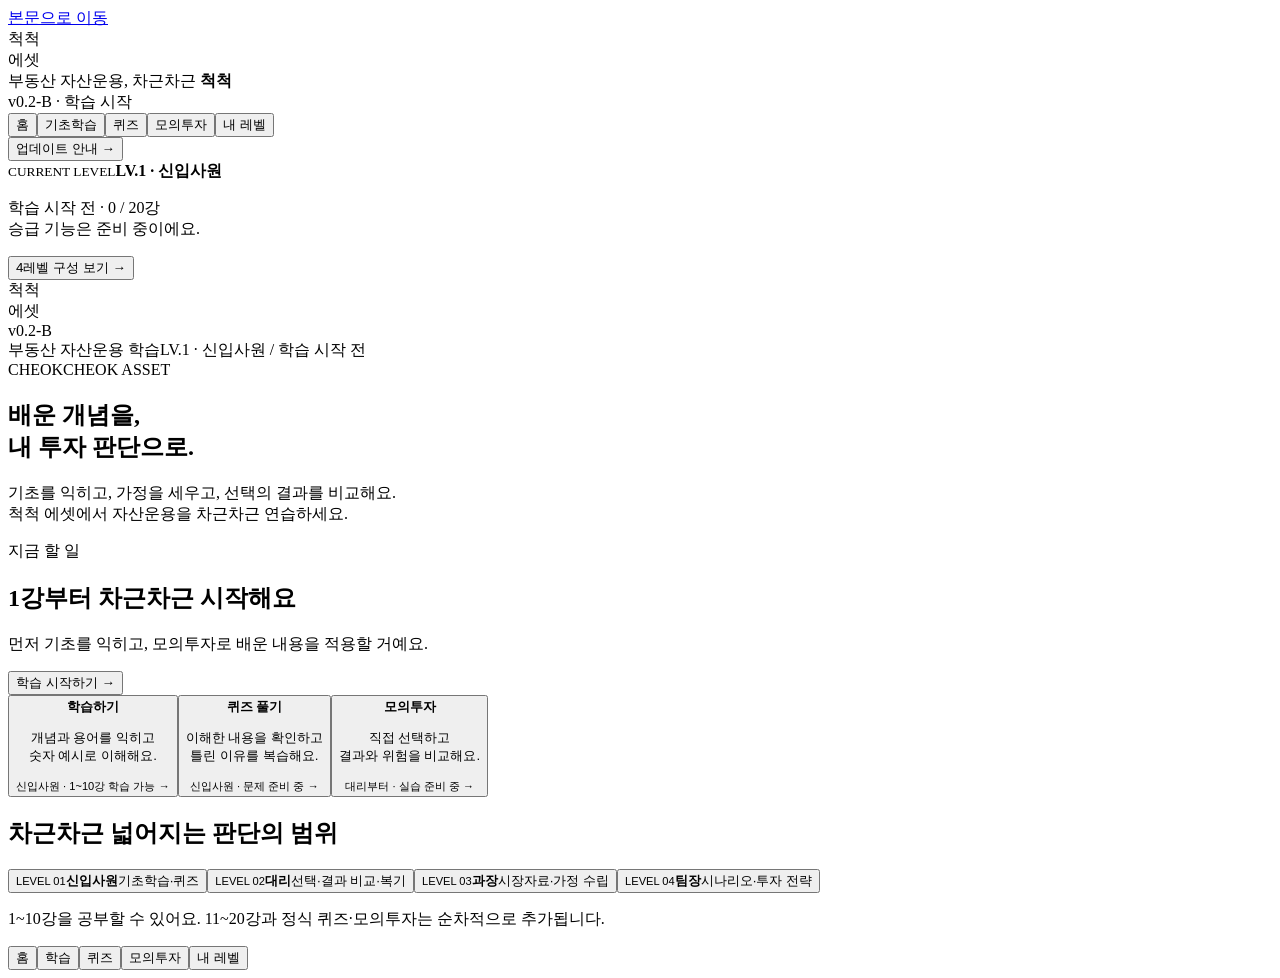
==== source/template.html @ e9338513 "Stage 2-B learning source: template.html" ====
<!doctype html>
<html lang="ko"><head><meta charset="utf-8"><meta name="viewport" content="width=device-width,initial-scale=1,viewport-fit=cover"><meta name="theme-color" content="#FBFCFE"><meta name="referrer" content="no-referrer"><meta http-equiv="Content-Security-Policy" content="__CSP__"><meta name="description" content="척척 에셋: 기초학습에서 모의투자와 투자 판단까지 이어지는 부동산 자산운용 교육 프로그램."><title>척척 에셋</title><style>__CSS__</style></head>
<body><a class="skip-link" href="#mainContent">본문으로 이동</a><div class="shell"><aside class="side"><div class="cc-side-brand"><div class="asset-brand"><div class="cc-logo" aria-label="척척"><div class="cc-wordmark">척척</div><span class="cc-smile"></span></div><span class="asset-tag">에셋</span></div><div class="cc-tagline">부동산 자산운용, 차근차근 <b>척척</b></div><span class="version">v0.2-B · 학습 시작</span></div>
<nav class="nav" aria-label="주 메뉴"><button type="button" data-nav="home" data-view="home"><span data-icon="home"></span>홈</button><button type="button" data-nav="learn" data-view="learn"><span data-icon="learn"></span>기초학습</button><button type="button" data-nav="quiz" data-view="quiz"><span data-icon="quiz"></span>퀴즈</button><button type="button" data-nav="invest" data-view="invest"><span data-icon="invest"></span>모의투자</button><button type="button" data-nav="level" data-view="level"><span data-icon="level"></span>내 레벨</button></nav><div class="cc-side-divider"></div><div class="cc-side-subnav"><button type="button" data-view="roadmap">업데이트 안내 →</button></div><div class="level-mini"><small>CURRENT LEVEL</small><b>LV.1 · 신입사원</b><p id="miniProgress">학습 시작 전 · 0 / 20강<br>승급 기능은 준비 중이에요.</p><button type="button" data-view="level">4레벨 구성 보기 →</button></div></aside>
<main class="main" id="mainContent"><div class="inner"><div class="mobile-head"><div class="mobile-brand"><div class="asset-brand"><div class="cc-logo" aria-label="척척"><div class="cc-wordmark">척척</div><span class="cc-smile"></span></div><span class="asset-tag">에셋</span></div></div><span class="version">v0.2-B</span></div><div class="asset-topline"><span>부동산 자산운용 학습</span><span class="stage-chip" id="stageProgress">LV.1 · 신입사원 / 학습 시작 전</span></div>
<section id="view-home" class="view active"><div class="hero"><span class="eyebrow">CHEOKCHEOK ASSET</span><h1 tabindex="-1">배운 개념을,<br>내 투자 판단으로.</h1><p class="lead">기초를 익히고, 가정을 세우고, 선택의 결과를 비교해요.<br>척척 에셋에서 자산운용을 차근차근 연습하세요.</p></div><div class="asset-next"><div><span class="eyebrow">지금 할 일</span><h2 id="homeNextTitle">1강부터 차근차근 시작해요</h2><p>먼저 기초를 익히고, 모의투자로 배운 내용을 적용할 거예요.</p></div><button type="button" class="primary" data-view="learn">학습 시작하기 →</button></div>
<div class="asset-grid"><button type="button" class="asset-card" data-view="learn"><span data-icon="learn"></span><b>학습하기</b><p>개념과 용어를 익히고<br>숫자 예시로 이해해요.</p><small>신입사원 · 1~10강 학습 가능 →</small></button><button type="button" class="asset-card" data-view="quiz"><span data-icon="quiz"></span><b>퀴즈 풀기</b><p>이해한 내용을 확인하고<br>틀린 이유를 복습해요.</p><small>신입사원 · 문제 준비 중 →</small></button><button type="button" class="asset-card" data-view="invest"><span data-icon="invest"></span><b>모의투자</b><p>직접 선택하고<br>결과와 위험을 비교해요.</p><small>대리부터 · 실습 준비 중 →</small></button></div>
<h2 class="section-caption">차근차근 넓어지는 판단의 범위</h2><div class="asset-journey"><button type="button" class="journey-btn" data-view="level" data-level="0"><small>LEVEL 01</small><b>신입사원</b><span>기초학습·퀴즈</span></button><button type="button" class="journey-btn" data-view="level" data-level="1"><small>LEVEL 02</small><b>대리</b><span>선택·결과 비교·복기</span></button><button type="button" class="journey-btn" data-view="level" data-level="2"><small>LEVEL 03</small><b>과장</b><span>시장자료·가정 수립</span></button><button type="button" class="journey-btn" data-view="level" data-level="3"><small>LEVEL 04</small><b>팀장</b><span>시나리오·투자 전략</span></button></div><p class="asset-footnote">1~10강을 공부할 수 있어요. 11~20강과 정식 퀴즈·모의투자는 순차적으로 추가됩니다.</p></section>
<section id="view-learn" class="view" hidden></section><section id="view-quiz" class="view" hidden></section>
<section id="view-invest" class="view" hidden><header class="page-head"><span class="eyebrow">INVESTMENT PRACTICE</span><h1 tabindex="-1">모의투자</h1><p>내 판단을 기록하고, 그 판단이 결과에 미친 영향을 확인해요.</p></header><div class="asset-panel"><span class="status-label">준비 중 · 대리부터 시작</span><h2>직접 판단하는 투자 연습</h2><p>가상 부동산의 조건을 읽고 투자 여부와 운영 전략을 정할 거예요.<br>선택에 따른 좋은 영향과 나쁜 영향을 함께 비교하고 복기합니다.</p><div class="flow-list"><div><small>01 · 판단</small><b>선택과 이유 남기기</b></div><div><small>02 · 결과</small><b>현금흐름·수익률·위험 비교</b></div><div><small>03 · 복기</small><b>놓친 위험과 다른 선택 검토</b></div></div><ul><li>대리: 주어진 조건으로 매입·대출·운영·매각 판단</li><li>과장: 비교 자료를 근거로 임대료·공실률·운영비 설정</li><li>팀장: 금리·공실·공사비·매각 조건 변화에 따른 전략 검토</li></ul><button type="button" class="secondary" data-view="level" data-level="1">레벨별 연습 구성 보기 →</button><p class="asset-footnote">4단계 업데이트부터 투자 계산과 실습이 추가됩니다. 초기 실습은 가상 사례를 사용합니다.</p></div></section>
<section id="view-level" class="view" hidden><header class="page-head"><span class="eyebrow">LEVEL PATH</span><h1 tabindex="-1">내 레벨</h1><p>현재는 LV.1 · 신입사원이에요. 학습 진도와 승급은 별개예요.</p></header><div class="level-note">아래 버튼은 레벨별 구성 미리보기예요. 상위 레벨을 살펴봐도 실제 레벨이나 진도는 바뀌지 않아요.</div><div class="asset-tabs" role="group" aria-label="레벨별 구성 미리보기"><button type="button" data-preview-level="0" aria-pressed="true">신입사원</button><button type="button" data-preview-level="1" aria-pressed="false">대리</button><button type="button" data-preview-level="2" aria-pressed="false">과장</button><button type="button" data-preview-level="3" aria-pressed="false">팀장</button></div><div class="asset-panel" aria-live="polite"><div class="level-heading"><span class="level-number" id="levelNumber">01</span><h2 id="levelName">LV.1 · 신입사원</h2></div><p id="levelMotto" class="level-motto"></p><p id="levelPurpose"></p><ul id="levelFeatures"></ul><span class="status-label">기능 준비 중</span><br><button type="button" class="secondary" id="levelCta">기초학습 구성 보기</button><p class="asset-footnote">승급 후에도 하위 레벨의 수업과 도구를 다시 이용할 수 있도록 구성합니다.</p></div></section>
<section id="view-roadmap" class="view" hidden><header class="page-head"><span class="eyebrow">UPDATES</span><h1 tabindex="-1">업데이트 안내</h1><p>작동하는 단위로 완성하고, 확인하면서 넓혀가요.</p></header><div class="asset-panel"><h2>첫 버전까지 7단계</h2><ol class="roadmap-list"><li><strong>1</strong><span>기본 화면·블루와 옐로우·4레벨 메뉴</span><em>완료</em></li><li><strong>2</strong><span>20강 학습·요약·저장·순차 해금·복습</span><em>2-B 완료</em></li><li><strong>3</strong><span>퀴즈·해설·승급·오답 복습</span><em>예정</em></li><li><strong>4</strong><span>대리: 모의투자·선택과 결과 비교·복기</span><em>예정</em></li><li><strong>5</strong><span>과장: 비교 사례·가정과 근거 수립</span><em>예정</em></li><li><strong>6</strong><span>팀장: 시나리오·민감도 분석·투자 판단</span><em>예정</em></li><li><strong>7</strong><span>계산·저장·승급·모바일 통합 검증</span><em>예정</em></li></ol><p class="asset-footnote">2-A: 학습 화면과 1~4강 완료 · 2-B: 1~10강과 쉬운 설명 완료 · 2-C: 11~20강 예정</p><p class="asset-footnote">모의투자 학습의 ‘가정 → 계산 → 민감도 분석·투자 판단’ 3단계와 개발 업데이트 번호는 별개입니다.</p></div></section>
</div></main></div><nav class="bottom-nav" aria-label="모바일 주 메뉴"><button type="button" data-nav="home" data-view="home"><span data-icon="home"></span>홈</button><button type="button" data-nav="learn" data-view="learn"><span data-icon="learn"></span>학습</button><button type="button" data-nav="quiz" data-view="quiz"><span data-icon="quiz"></span>퀴즈</button><button type="button" data-nav="invest" data-view="invest"><span data-icon="invest"></span>모의투자</button><button type="button" data-nav="level" data-view="level"><span data-icon="level"></span>내 레벨</button></nav><noscript>화면 이동을 이용하려면 JavaScript를 허용해 주세요.</noscript><script>__JS__</script></body></html>
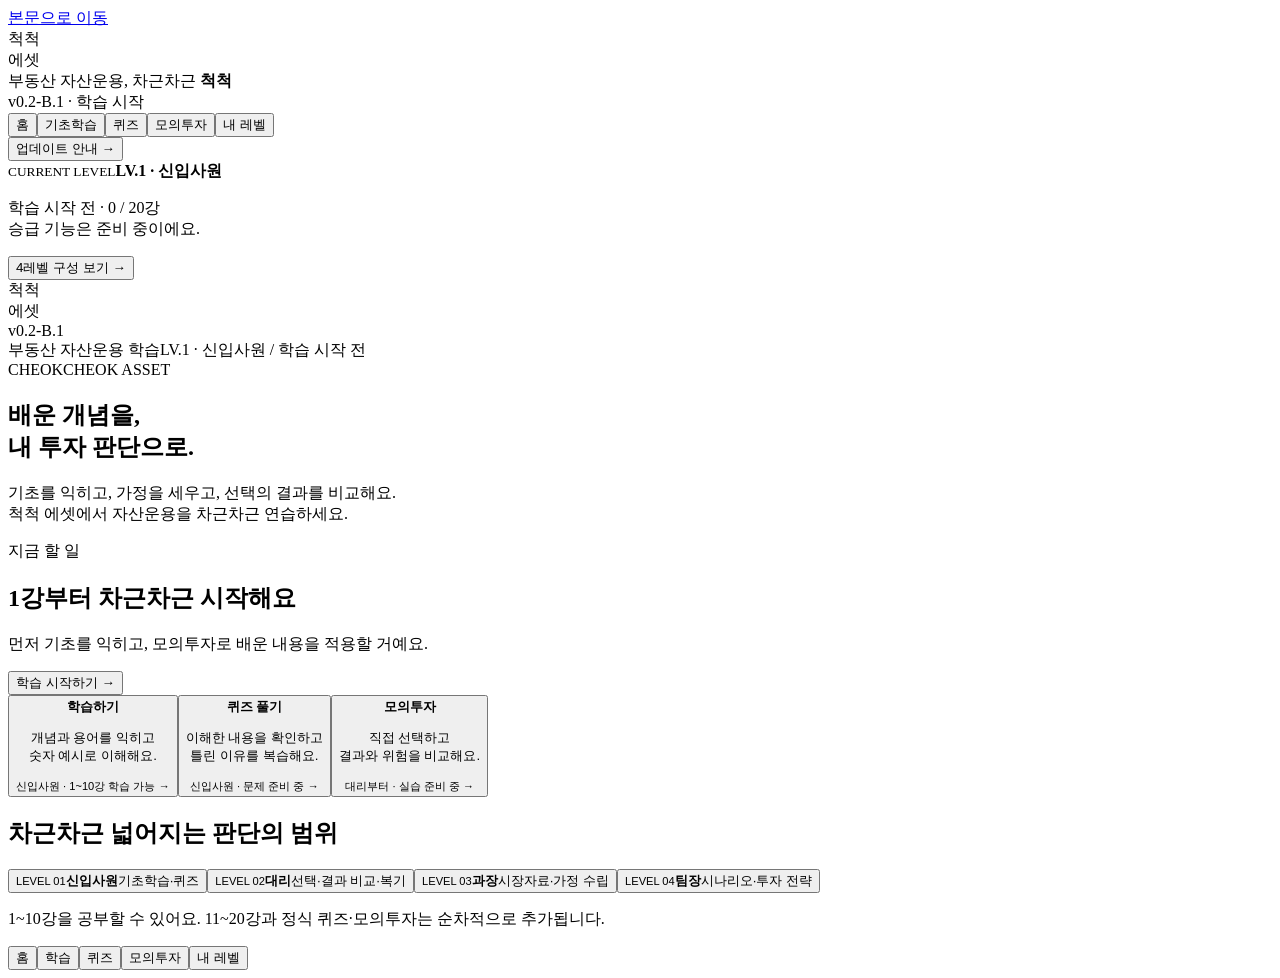
==== commit 35a48355: "Improve beginner lessons with connected examples and step-by-step explanations" ====
--- a/source/template.html
+++ b/source/template.html
@@ -1,13 +1,13 @@
 <!doctype html>
 <html lang="ko"><head><meta charset="utf-8"><meta name="viewport" content="width=device-width,initial-scale=1,viewport-fit=cover"><meta name="theme-color" content="#FBFCFE"><meta name="referrer" content="no-referrer"><meta http-equiv="Content-Security-Policy" content="__CSP__"><meta name="description" content="척척 에셋: 기초학습에서 모의투자와 투자 판단까지 이어지는 부동산 자산운용 교육 프로그램."><title>척척 에셋</title><style>__CSS__</style></head>
-<body><a class="skip-link" href="#mainContent">본문으로 이동</a><div class="shell"><aside class="side"><div class="cc-side-brand"><div class="asset-brand"><div class="cc-logo" aria-label="척척"><div class="cc-wordmark">척척</div><span class="cc-smile"></span></div><span class="asset-tag">에셋</span></div><div class="cc-tagline">부동산 자산운용, 차근차근 <b>척척</b></div><span class="version">v0.2-B · 학습 시작</span></div>
+<body><a class="skip-link" href="#mainContent">본문으로 이동</a><div class="shell"><aside class="side"><div class="cc-side-brand"><div class="asset-brand"><div class="cc-logo" aria-label="척척"><div class="cc-wordmark">척척</div><span class="cc-smile"></span></div><span class="asset-tag">에셋</span></div><div class="cc-tagline">부동산 자산운용, 차근차근 <b>척척</b></div><span class="version">v0.2-B.1 · 학습 시작</span></div>
 <nav class="nav" aria-label="주 메뉴"><button type="button" data-nav="home" data-view="home"><span data-icon="home"></span>홈</button><button type="button" data-nav="learn" data-view="learn"><span data-icon="learn"></span>기초학습</button><button type="button" data-nav="quiz" data-view="quiz"><span data-icon="quiz"></span>퀴즈</button><button type="button" data-nav="invest" data-view="invest"><span data-icon="invest"></span>모의투자</button><button type="button" data-nav="level" data-view="level"><span data-icon="level"></span>내 레벨</button></nav><div class="cc-side-divider"></div><div class="cc-side-subnav"><button type="button" data-view="roadmap">업데이트 안내 →</button></div><div class="level-mini"><small>CURRENT LEVEL</small><b>LV.1 · 신입사원</b><p id="miniProgress">학습 시작 전 · 0 / 20강<br>승급 기능은 준비 중이에요.</p><button type="button" data-view="level">4레벨 구성 보기 →</button></div></aside>
-<main class="main" id="mainContent"><div class="inner"><div class="mobile-head"><div class="mobile-brand"><div class="asset-brand"><div class="cc-logo" aria-label="척척"><div class="cc-wordmark">척척</div><span class="cc-smile"></span></div><span class="asset-tag">에셋</span></div></div><span class="version">v0.2-B</span></div><div class="asset-topline"><span>부동산 자산운용 학습</span><span class="stage-chip" id="stageProgress">LV.1 · 신입사원 / 학습 시작 전</span></div>
+<main class="main" id="mainContent"><div class="inner"><div class="mobile-head"><div class="mobile-brand"><div class="asset-brand"><div class="cc-logo" aria-label="척척"><div class="cc-wordmark">척척</div><span class="cc-smile"></span></div><span class="asset-tag">에셋</span></div></div><span class="version">v0.2-B.1</span></div><div class="asset-topline"><span>부동산 자산운용 학습</span><span class="stage-chip" id="stageProgress">LV.1 · 신입사원 / 학습 시작 전</span></div>
 <section id="view-home" class="view active"><div class="hero"><span class="eyebrow">CHEOKCHEOK ASSET</span><h1 tabindex="-1">배운 개념을,<br>내 투자 판단으로.</h1><p class="lead">기초를 익히고, 가정을 세우고, 선택의 결과를 비교해요.<br>척척 에셋에서 자산운용을 차근차근 연습하세요.</p></div><div class="asset-next"><div><span class="eyebrow">지금 할 일</span><h2 id="homeNextTitle">1강부터 차근차근 시작해요</h2><p>먼저 기초를 익히고, 모의투자로 배운 내용을 적용할 거예요.</p></div><button type="button" class="primary" data-view="learn">학습 시작하기 →</button></div>
 <div class="asset-grid"><button type="button" class="asset-card" data-view="learn"><span data-icon="learn"></span><b>학습하기</b><p>개념과 용어를 익히고<br>숫자 예시로 이해해요.</p><small>신입사원 · 1~10강 학습 가능 →</small></button><button type="button" class="asset-card" data-view="quiz"><span data-icon="quiz"></span><b>퀴즈 풀기</b><p>이해한 내용을 확인하고<br>틀린 이유를 복습해요.</p><small>신입사원 · 문제 준비 중 →</small></button><button type="button" class="asset-card" data-view="invest"><span data-icon="invest"></span><b>모의투자</b><p>직접 선택하고<br>결과와 위험을 비교해요.</p><small>대리부터 · 실습 준비 중 →</small></button></div>
 <h2 class="section-caption">차근차근 넓어지는 판단의 범위</h2><div class="asset-journey"><button type="button" class="journey-btn" data-view="level" data-level="0"><small>LEVEL 01</small><b>신입사원</b><span>기초학습·퀴즈</span></button><button type="button" class="journey-btn" data-view="level" data-level="1"><small>LEVEL 02</small><b>대리</b><span>선택·결과 비교·복기</span></button><button type="button" class="journey-btn" data-view="level" data-level="2"><small>LEVEL 03</small><b>과장</b><span>시장자료·가정 수립</span></button><button type="button" class="journey-btn" data-view="level" data-level="3"><small>LEVEL 04</small><b>팀장</b><span>시나리오·투자 전략</span></button></div><p class="asset-footnote">1~10강을 공부할 수 있어요. 11~20강과 정식 퀴즈·모의투자는 순차적으로 추가됩니다.</p></section>
 <section id="view-learn" class="view" hidden></section><section id="view-quiz" class="view" hidden></section>
 <section id="view-invest" class="view" hidden><header class="page-head"><span class="eyebrow">INVESTMENT PRACTICE</span><h1 tabindex="-1">모의투자</h1><p>내 판단을 기록하고, 그 판단이 결과에 미친 영향을 확인해요.</p></header><div class="asset-panel"><span class="status-label">준비 중 · 대리부터 시작</span><h2>직접 판단하는 투자 연습</h2><p>가상 부동산의 조건을 읽고 투자 여부와 운영 전략을 정할 거예요.<br>선택에 따른 좋은 영향과 나쁜 영향을 함께 비교하고 복기합니다.</p><div class="flow-list"><div><small>01 · 판단</small><b>선택과 이유 남기기</b></div><div><small>02 · 결과</small><b>현금흐름·수익률·위험 비교</b></div><div><small>03 · 복기</small><b>놓친 위험과 다른 선택 검토</b></div></div><ul><li>대리: 주어진 조건으로 매입·대출·운영·매각 판단</li><li>과장: 비교 자료를 근거로 임대료·공실률·운영비 설정</li><li>팀장: 금리·공실·공사비·매각 조건 변화에 따른 전략 검토</li></ul><button type="button" class="secondary" data-view="level" data-level="1">레벨별 연습 구성 보기 →</button><p class="asset-footnote">4단계 업데이트부터 투자 계산과 실습이 추가됩니다. 초기 실습은 가상 사례를 사용합니다.</p></div></section>
 <section id="view-level" class="view" hidden><header class="page-head"><span class="eyebrow">LEVEL PATH</span><h1 tabindex="-1">내 레벨</h1><p>현재는 LV.1 · 신입사원이에요. 학습 진도와 승급은 별개예요.</p></header><div class="level-note">아래 버튼은 레벨별 구성 미리보기예요. 상위 레벨을 살펴봐도 실제 레벨이나 진도는 바뀌지 않아요.</div><div class="asset-tabs" role="group" aria-label="레벨별 구성 미리보기"><button type="button" data-preview-level="0" aria-pressed="true">신입사원</button><button type="button" data-preview-level="1" aria-pressed="false">대리</button><button type="button" data-preview-level="2" aria-pressed="false">과장</button><button type="button" data-preview-level="3" aria-pressed="false">팀장</button></div><div class="asset-panel" aria-live="polite"><div class="level-heading"><span class="level-number" id="levelNumber">01</span><h2 id="levelName">LV.1 · 신입사원</h2></div><p id="levelMotto" class="level-motto"></p><p id="levelPurpose"></p><ul id="levelFeatures"></ul><span class="status-label">기능 준비 중</span><br><button type="button" class="secondary" id="levelCta">기초학습 구성 보기</button><p class="asset-footnote">승급 후에도 하위 레벨의 수업과 도구를 다시 이용할 수 있도록 구성합니다.</p></div></section>
-<section id="view-roadmap" class="view" hidden><header class="page-head"><span class="eyebrow">UPDATES</span><h1 tabindex="-1">업데이트 안내</h1><p>작동하는 단위로 완성하고, 확인하면서 넓혀가요.</p></header><div class="asset-panel"><h2>첫 버전까지 7단계</h2><ol class="roadmap-list"><li><strong>1</strong><span>기본 화면·블루와 옐로우·4레벨 메뉴</span><em>완료</em></li><li><strong>2</strong><span>20강 학습·요약·저장·순차 해금·복습</span><em>2-B 완료</em></li><li><strong>3</strong><span>퀴즈·해설·승급·오답 복습</span><em>예정</em></li><li><strong>4</strong><span>대리: 모의투자·선택과 결과 비교·복기</span><em>예정</em></li><li><strong>5</strong><span>과장: 비교 사례·가정과 근거 수립</span><em>예정</em></li><li><strong>6</strong><span>팀장: 시나리오·민감도 분석·투자 판단</span><em>예정</em></li><li><strong>7</strong><span>계산·저장·승급·모바일 통합 검증</span><em>예정</em></li></ol><p class="asset-footnote">2-A: 학습 화면과 1~4강 완료 · 2-B: 1~10강과 쉬운 설명 완료 · 2-C: 11~20강 예정</p><p class="asset-footnote">모의투자 학습의 ‘가정 → 계산 → 민감도 분석·투자 판단’ 3단계와 개발 업데이트 번호는 별개입니다.</p></div></section>
+<section id="view-roadmap" class="view" hidden><header class="page-head"><span class="eyebrow">UPDATES</span><h1 tabindex="-1">업데이트 안내</h1><p>작동하는 단위로 완성하고, 확인하면서 넓혀가요.</p></header><div class="asset-panel"><h2>첫 버전까지 7단계</h2><ol class="roadmap-list"><li><strong>1</strong><span>기본 화면·블루와 옐로우·4레벨 메뉴</span><em>완료</em></li><li><strong>2</strong><span>20강 학습·요약·저장·순차 해금·복습</span><em>2-B 완료</em></li><li><strong>3</strong><span>퀴즈·해설·승급·오답 복습</span><em>예정</em></li><li><strong>4</strong><span>대리: 모의투자·선택과 결과 비교·복기</span><em>예정</em></li><li><strong>5</strong><span>과장: 비교 사례·가정과 근거 수립</span><em>예정</em></li><li><strong>6</strong><span>팀장: 시나리오·민감도 분석·투자 판단</span><em>예정</em></li><li><strong>7</strong><span>계산·저장·승급·모바일 통합 검증</span><em>예정</em></li></ol><p class="asset-footnote">2-A: 학습 화면과 1~4강 완료 · 2-B: 1~10강·같은 사례로 설명 개선 완료 · 2-C: 11~20강 예정</p><p class="asset-footnote">모의투자 학습의 ‘가정 → 계산 → 민감도 분석·투자 판단’ 3단계와 개발 업데이트 번호는 별개입니다.</p></div></section>
 </div></main></div><nav class="bottom-nav" aria-label="모바일 주 메뉴"><button type="button" data-nav="home" data-view="home"><span data-icon="home"></span>홈</button><button type="button" data-nav="learn" data-view="learn"><span data-icon="learn"></span>학습</button><button type="button" data-nav="quiz" data-view="quiz"><span data-icon="quiz"></span>퀴즈</button><button type="button" data-nav="invest" data-view="invest"><span data-icon="invest"></span>모의투자</button><button type="button" data-nav="level" data-view="level"><span data-icon="level"></span>내 레벨</button></nav><noscript>화면 이동을 이용하려면 JavaScript를 허용해 주세요.</noscript><script>__JS__</script></body></html>
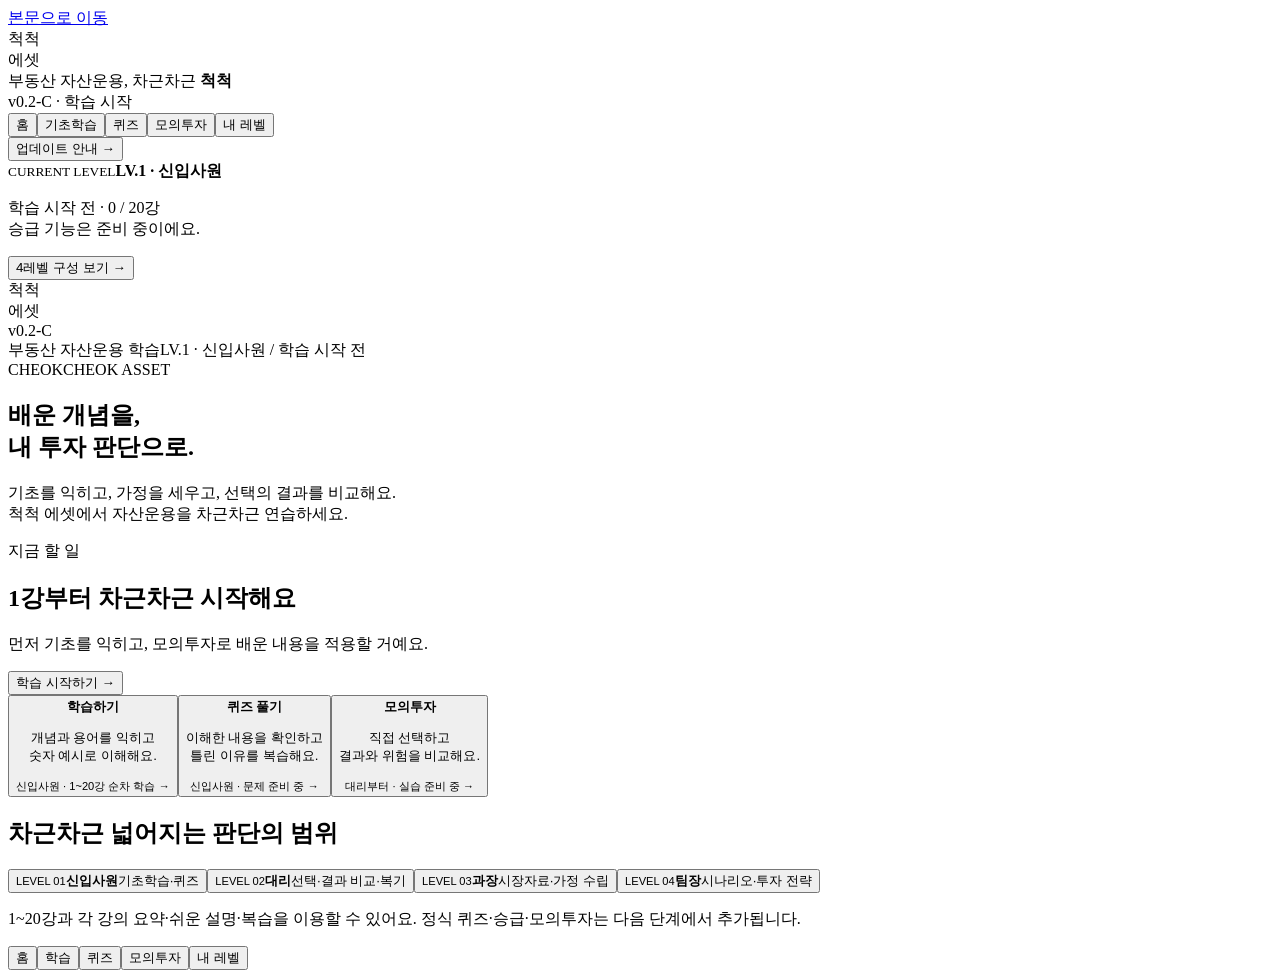
==== commit bf61a73a: "Stage 2-C: complete 11–20 lessons, same-case explanations and review flow" ====
--- a/source/template.html
+++ b/source/template.html
@@ -1,13 +1,13 @@
 <!doctype html>
 <html lang="ko"><head><meta charset="utf-8"><meta name="viewport" content="width=device-width,initial-scale=1,viewport-fit=cover"><meta name="theme-color" content="#FBFCFE"><meta name="referrer" content="no-referrer"><meta http-equiv="Content-Security-Policy" content="__CSP__"><meta name="description" content="척척 에셋: 기초학습에서 모의투자와 투자 판단까지 이어지는 부동산 자산운용 교육 프로그램."><title>척척 에셋</title><style>__CSS__</style></head>
-<body><a class="skip-link" href="#mainContent">본문으로 이동</a><div class="shell"><aside class="side"><div class="cc-side-brand"><div class="asset-brand"><div class="cc-logo" aria-label="척척"><div class="cc-wordmark">척척</div><span class="cc-smile"></span></div><span class="asset-tag">에셋</span></div><div class="cc-tagline">부동산 자산운용, 차근차근 <b>척척</b></div><span class="version">v0.2-B.1 · 학습 시작</span></div>
+<body><a class="skip-link" href="#mainContent">본문으로 이동</a><div class="shell"><aside class="side"><div class="cc-side-brand"><div class="asset-brand"><div class="cc-logo" aria-label="척척"><div class="cc-wordmark">척척</div><span class="cc-smile"></span></div><span class="asset-tag">에셋</span></div><div class="cc-tagline">부동산 자산운용, 차근차근 <b>척척</b></div><span class="version">v0.2-C · 학습 시작</span></div>
 <nav class="nav" aria-label="주 메뉴"><button type="button" data-nav="home" data-view="home"><span data-icon="home"></span>홈</button><button type="button" data-nav="learn" data-view="learn"><span data-icon="learn"></span>기초학습</button><button type="button" data-nav="quiz" data-view="quiz"><span data-icon="quiz"></span>퀴즈</button><button type="button" data-nav="invest" data-view="invest"><span data-icon="invest"></span>모의투자</button><button type="button" data-nav="level" data-view="level"><span data-icon="level"></span>내 레벨</button></nav><div class="cc-side-divider"></div><div class="cc-side-subnav"><button type="button" data-view="roadmap">업데이트 안내 →</button></div><div class="level-mini"><small>CURRENT LEVEL</small><b>LV.1 · 신입사원</b><p id="miniProgress">학습 시작 전 · 0 / 20강<br>승급 기능은 준비 중이에요.</p><button type="button" data-view="level">4레벨 구성 보기 →</button></div></aside>
-<main class="main" id="mainContent"><div class="inner"><div class="mobile-head"><div class="mobile-brand"><div class="asset-brand"><div class="cc-logo" aria-label="척척"><div class="cc-wordmark">척척</div><span class="cc-smile"></span></div><span class="asset-tag">에셋</span></div></div><span class="version">v0.2-B.1</span></div><div class="asset-topline"><span>부동산 자산운용 학습</span><span class="stage-chip" id="stageProgress">LV.1 · 신입사원 / 학습 시작 전</span></div>
-<section id="view-home" class="view active"><div class="hero"><span class="eyebrow">CHEOKCHEOK ASSET</span><h1 tabindex="-1">배운 개념을,<br>내 투자 판단으로.</h1><p class="lead">기초를 익히고, 가정을 세우고, 선택의 결과를 비교해요.<br>척척 에셋에서 자산운용을 차근차근 연습하세요.</p></div><div class="asset-next"><div><span class="eyebrow">지금 할 일</span><h2 id="homeNextTitle">1강부터 차근차근 시작해요</h2><p>먼저 기초를 익히고, 모의투자로 배운 내용을 적용할 거예요.</p></div><button type="button" class="primary" data-view="learn">학습 시작하기 →</button></div>
-<div class="asset-grid"><button type="button" class="asset-card" data-view="learn"><span data-icon="learn"></span><b>학습하기</b><p>개념과 용어를 익히고<br>숫자 예시로 이해해요.</p><small>신입사원 · 1~10강 학습 가능 →</small></button><button type="button" class="asset-card" data-view="quiz"><span data-icon="quiz"></span><b>퀴즈 풀기</b><p>이해한 내용을 확인하고<br>틀린 이유를 복습해요.</p><small>신입사원 · 문제 준비 중 →</small></button><button type="button" class="asset-card" data-view="invest"><span data-icon="invest"></span><b>모의투자</b><p>직접 선택하고<br>결과와 위험을 비교해요.</p><small>대리부터 · 실습 준비 중 →</small></button></div>
-<h2 class="section-caption">차근차근 넓어지는 판단의 범위</h2><div class="asset-journey"><button type="button" class="journey-btn" data-view="level" data-level="0"><small>LEVEL 01</small><b>신입사원</b><span>기초학습·퀴즈</span></button><button type="button" class="journey-btn" data-view="level" data-level="1"><small>LEVEL 02</small><b>대리</b><span>선택·결과 비교·복기</span></button><button type="button" class="journey-btn" data-view="level" data-level="2"><small>LEVEL 03</small><b>과장</b><span>시장자료·가정 수립</span></button><button type="button" class="journey-btn" data-view="level" data-level="3"><small>LEVEL 04</small><b>팀장</b><span>시나리오·투자 전략</span></button></div><p class="asset-footnote">1~10강을 공부할 수 있어요. 11~20강과 정식 퀴즈·모의투자는 순차적으로 추가됩니다.</p></section>
+<main class="main" id="mainContent"><div class="inner"><div class="mobile-head"><div class="mobile-brand"><div class="asset-brand"><div class="cc-logo" aria-label="척척"><div class="cc-wordmark">척척</div><span class="cc-smile"></span></div><span class="asset-tag">에셋</span></div></div><span class="version">v0.2-C</span></div><div class="asset-topline"><span>부동산 자산운용 학습</span><span class="stage-chip" id="stageProgress">LV.1 · 신입사원 / 학습 시작 전</span></div>
+<section id="view-home" class="view active"><div class="hero"><span class="eyebrow">CHEOKCHEOK ASSET</span><h1 tabindex="-1">배운 개념을,<br>내 투자 판단으로.</h1><p class="lead">기초를 익히고, 가정을 세우고, 선택의 결과를 비교해요.<br>척척 에셋에서 자산운용을 차근차근 연습하세요.</p></div><div class="asset-next"><div><span class="eyebrow">지금 할 일</span><h2 id="homeNextTitle">1강부터 차근차근 시작해요</h2><p id="homeNextCopy">먼저 기초를 익히고, 모의투자로 배운 내용을 적용할 거예요.</p></div><button type="button" class="primary" id="homeLearningCta" data-view="learn">학습 시작하기 →</button></div>
+<div class="asset-grid"><button type="button" class="asset-card" data-view="learn"><span data-icon="learn"></span><b>학습하기</b><p>개념과 용어를 익히고<br>숫자 예시로 이해해요.</p><small>신입사원 · 1~20강 순차 학습 →</small></button><button type="button" class="asset-card" data-view="quiz"><span data-icon="quiz"></span><b>퀴즈 풀기</b><p>이해한 내용을 확인하고<br>틀린 이유를 복습해요.</p><small>신입사원 · 문제 준비 중 →</small></button><button type="button" class="asset-card" data-view="invest"><span data-icon="invest"></span><b>모의투자</b><p>직접 선택하고<br>결과와 위험을 비교해요.</p><small>대리부터 · 실습 준비 중 →</small></button></div>
+<h2 class="section-caption">차근차근 넓어지는 판단의 범위</h2><div class="asset-journey"><button type="button" class="journey-btn" data-view="level" data-level="0"><small>LEVEL 01</small><b>신입사원</b><span>기초학습·퀴즈</span></button><button type="button" class="journey-btn" data-view="level" data-level="1"><small>LEVEL 02</small><b>대리</b><span>선택·결과 비교·복기</span></button><button type="button" class="journey-btn" data-view="level" data-level="2"><small>LEVEL 03</small><b>과장</b><span>시장자료·가정 수립</span></button><button type="button" class="journey-btn" data-view="level" data-level="3"><small>LEVEL 04</small><b>팀장</b><span>시나리오·투자 전략</span></button></div><p class="asset-footnote">1~20강과 각 강의 요약·쉬운 설명·복습을 이용할 수 있어요. 정식 퀴즈·승급·모의투자는 다음 단계에서 추가됩니다.</p></section>
 <section id="view-learn" class="view" hidden></section><section id="view-quiz" class="view" hidden></section>
 <section id="view-invest" class="view" hidden><header class="page-head"><span class="eyebrow">INVESTMENT PRACTICE</span><h1 tabindex="-1">모의투자</h1><p>내 판단을 기록하고, 그 판단이 결과에 미친 영향을 확인해요.</p></header><div class="asset-panel"><span class="status-label">준비 중 · 대리부터 시작</span><h2>직접 판단하는 투자 연습</h2><p>가상 부동산의 조건을 읽고 투자 여부와 운영 전략을 정할 거예요.<br>선택에 따른 좋은 영향과 나쁜 영향을 함께 비교하고 복기합니다.</p><div class="flow-list"><div><small>01 · 판단</small><b>선택과 이유 남기기</b></div><div><small>02 · 결과</small><b>현금흐름·수익률·위험 비교</b></div><div><small>03 · 복기</small><b>놓친 위험과 다른 선택 검토</b></div></div><ul><li>대리: 주어진 조건으로 매입·대출·운영·매각 판단</li><li>과장: 비교 자료를 근거로 임대료·공실률·운영비 설정</li><li>팀장: 금리·공실·공사비·매각 조건 변화에 따른 전략 검토</li></ul><button type="button" class="secondary" data-view="level" data-level="1">레벨별 연습 구성 보기 →</button><p class="asset-footnote">4단계 업데이트부터 투자 계산과 실습이 추가됩니다. 초기 실습은 가상 사례를 사용합니다.</p></div></section>
 <section id="view-level" class="view" hidden><header class="page-head"><span class="eyebrow">LEVEL PATH</span><h1 tabindex="-1">내 레벨</h1><p>현재는 LV.1 · 신입사원이에요. 학습 진도와 승급은 별개예요.</p></header><div class="level-note">아래 버튼은 레벨별 구성 미리보기예요. 상위 레벨을 살펴봐도 실제 레벨이나 진도는 바뀌지 않아요.</div><div class="asset-tabs" role="group" aria-label="레벨별 구성 미리보기"><button type="button" data-preview-level="0" aria-pressed="true">신입사원</button><button type="button" data-preview-level="1" aria-pressed="false">대리</button><button type="button" data-preview-level="2" aria-pressed="false">과장</button><button type="button" data-preview-level="3" aria-pressed="false">팀장</button></div><div class="asset-panel" aria-live="polite"><div class="level-heading"><span class="level-number" id="levelNumber">01</span><h2 id="levelName">LV.1 · 신입사원</h2></div><p id="levelMotto" class="level-motto"></p><p id="levelPurpose"></p><ul id="levelFeatures"></ul><span class="status-label">기능 준비 중</span><br><button type="button" class="secondary" id="levelCta">기초학습 구성 보기</button><p class="asset-footnote">승급 후에도 하위 레벨의 수업과 도구를 다시 이용할 수 있도록 구성합니다.</p></div></section>
-<section id="view-roadmap" class="view" hidden><header class="page-head"><span class="eyebrow">UPDATES</span><h1 tabindex="-1">업데이트 안내</h1><p>작동하는 단위로 완성하고, 확인하면서 넓혀가요.</p></header><div class="asset-panel"><h2>첫 버전까지 7단계</h2><ol class="roadmap-list"><li><strong>1</strong><span>기본 화면·블루와 옐로우·4레벨 메뉴</span><em>완료</em></li><li><strong>2</strong><span>20강 학습·요약·저장·순차 해금·복습</span><em>2-B 완료</em></li><li><strong>3</strong><span>퀴즈·해설·승급·오답 복습</span><em>예정</em></li><li><strong>4</strong><span>대리: 모의투자·선택과 결과 비교·복기</span><em>예정</em></li><li><strong>5</strong><span>과장: 비교 사례·가정과 근거 수립</span><em>예정</em></li><li><strong>6</strong><span>팀장: 시나리오·민감도 분석·투자 판단</span><em>예정</em></li><li><strong>7</strong><span>계산·저장·승급·모바일 통합 검증</span><em>예정</em></li></ol><p class="asset-footnote">2-A: 학습 화면과 1~4강 완료 · 2-B: 1~10강·같은 사례로 설명 개선 완료 · 2-C: 11~20강 예정</p><p class="asset-footnote">모의투자 학습의 ‘가정 → 계산 → 민감도 분석·투자 판단’ 3단계와 개발 업데이트 번호는 별개입니다.</p></div></section>
+<section id="view-roadmap" class="view" hidden><header class="page-head"><span class="eyebrow">UPDATES</span><h1 tabindex="-1">업데이트 안내</h1><p>작동하는 단위로 완성하고, 확인하면서 넓혀가요.</p></header><div class="asset-panel"><h2>첫 버전까지 7단계</h2><ol class="roadmap-list"><li><strong>1</strong><span>기본 화면·블루와 옐로우·4레벨 메뉴</span><em>완료</em></li><li><strong>2</strong><span>20강 학습·요약·저장·순차 해금·복습</span><em>2-C 완료</em></li><li><strong>3</strong><span>퀴즈·해설·승급·오답 복습</span><em>예정</em></li><li><strong>4</strong><span>대리: 모의투자·선택과 결과 비교·복기</span><em>예정</em></li><li><strong>5</strong><span>과장: 비교 사례·가정과 근거 수립</span><em>예정</em></li><li><strong>6</strong><span>팀장: 시나리오·민감도 분석·투자 판단</span><em>예정</em></li><li><strong>7</strong><span>계산·저장·승급·모바일 통합 검증</span><em>예정</em></li></ol><p class="asset-footnote">2-A: 학습 화면과 1~4강 완료 · 2-B: 1~10강·같은 사례로 설명 개선 완료 · 2-C: 11~20강·20강 완료 후 복습 안내 완료</p><p class="asset-footnote">모의투자 학습의 ‘가정 → 계산 → 민감도 분석·투자 판단’ 3단계와 개발 업데이트 번호는 별개입니다.</p></div></section>
 </div></main></div><nav class="bottom-nav" aria-label="모바일 주 메뉴"><button type="button" data-nav="home" data-view="home"><span data-icon="home"></span>홈</button><button type="button" data-nav="learn" data-view="learn"><span data-icon="learn"></span>학습</button><button type="button" data-nav="quiz" data-view="quiz"><span data-icon="quiz"></span>퀴즈</button><button type="button" data-nav="invest" data-view="invest"><span data-icon="invest"></span>모의투자</button><button type="button" data-nav="level" data-view="level"><span data-icon="level"></span>내 레벨</button></nav><noscript>화면 이동을 이용하려면 JavaScript를 허용해 주세요.</noscript><script>__JS__</script></body></html>
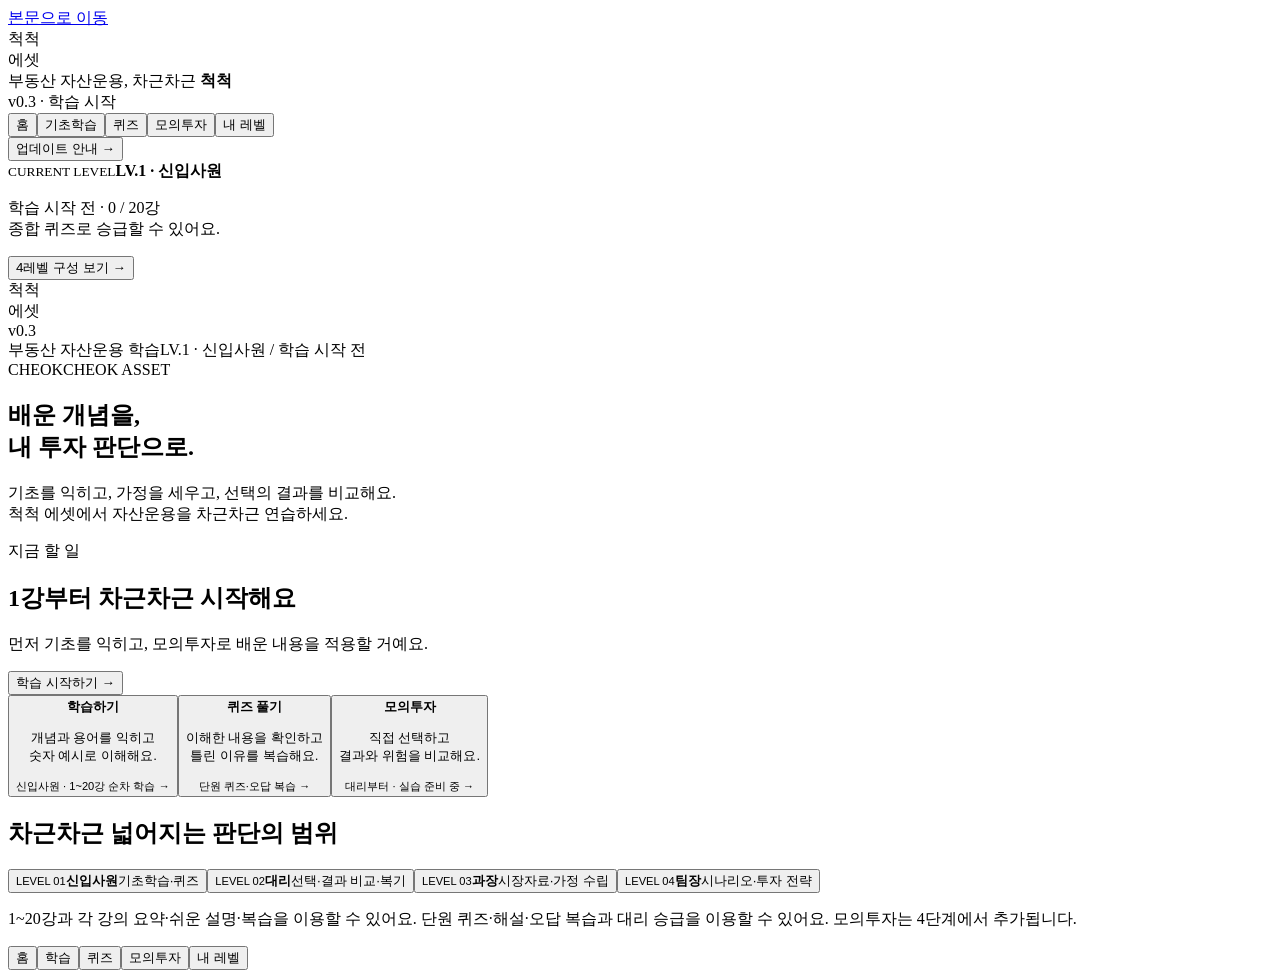
==== commit 4690e1a2: "Integrate stage 3 quizzes, review and promotion" ====
--- a/source/template.html
+++ b/source/template.html
@@ -1,13 +1,13 @@
 <!doctype html>
 <html lang="ko"><head><meta charset="utf-8"><meta name="viewport" content="width=device-width,initial-scale=1,viewport-fit=cover"><meta name="theme-color" content="#FBFCFE"><meta name="referrer" content="no-referrer"><meta http-equiv="Content-Security-Policy" content="__CSP__"><meta name="description" content="척척 에셋: 기초학습에서 모의투자와 투자 판단까지 이어지는 부동산 자산운용 교육 프로그램."><title>척척 에셋</title><style>__CSS__</style></head>
-<body><a class="skip-link" href="#mainContent">본문으로 이동</a><div class="shell"><aside class="side"><div class="cc-side-brand"><div class="asset-brand"><div class="cc-logo" aria-label="척척"><div class="cc-wordmark">척척</div><span class="cc-smile"></span></div><span class="asset-tag">에셋</span></div><div class="cc-tagline">부동산 자산운용, 차근차근 <b>척척</b></div><span class="version">v0.2-C · 학습 시작</span></div>
-<nav class="nav" aria-label="주 메뉴"><button type="button" data-nav="home" data-view="home"><span data-icon="home"></span>홈</button><button type="button" data-nav="learn" data-view="learn"><span data-icon="learn"></span>기초학습</button><button type="button" data-nav="quiz" data-view="quiz"><span data-icon="quiz"></span>퀴즈</button><button type="button" data-nav="invest" data-view="invest"><span data-icon="invest"></span>모의투자</button><button type="button" data-nav="level" data-view="level"><span data-icon="level"></span>내 레벨</button></nav><div class="cc-side-divider"></div><div class="cc-side-subnav"><button type="button" data-view="roadmap">업데이트 안내 →</button></div><div class="level-mini"><small>CURRENT LEVEL</small><b>LV.1 · 신입사원</b><p id="miniProgress">학습 시작 전 · 0 / 20강<br>승급 기능은 준비 중이에요.</p><button type="button" data-view="level">4레벨 구성 보기 →</button></div></aside>
-<main class="main" id="mainContent"><div class="inner"><div class="mobile-head"><div class="mobile-brand"><div class="asset-brand"><div class="cc-logo" aria-label="척척"><div class="cc-wordmark">척척</div><span class="cc-smile"></span></div><span class="asset-tag">에셋</span></div></div><span class="version">v0.2-C</span></div><div class="asset-topline"><span>부동산 자산운용 학습</span><span class="stage-chip" id="stageProgress">LV.1 · 신입사원 / 학습 시작 전</span></div>
+<body><a class="skip-link" href="#mainContent">본문으로 이동</a><div class="shell"><aside class="side"><div class="cc-side-brand"><div class="asset-brand"><div class="cc-logo" aria-label="척척"><div class="cc-wordmark">척척</div><span class="cc-smile"></span></div><span class="asset-tag">에셋</span></div><div class="cc-tagline">부동산 자산운용, 차근차근 <b>척척</b></div><span class="version">v0.3 · 학습 시작</span></div>
+<nav class="nav" aria-label="주 메뉴"><button type="button" data-nav="home" data-view="home"><span data-icon="home"></span>홈</button><button type="button" data-nav="learn" data-view="learn"><span data-icon="learn"></span>기초학습</button><button type="button" data-nav="quiz" data-view="quiz"><span data-icon="quiz"></span>퀴즈</button><button type="button" data-nav="invest" data-view="invest"><span data-icon="invest"></span>모의투자</button><button type="button" data-nav="level" data-view="level"><span data-icon="level"></span>내 레벨</button></nav><div class="cc-side-divider"></div><div class="cc-side-subnav"><button type="button" data-view="roadmap">업데이트 안내 →</button></div><div class="level-mini"><small>CURRENT LEVEL</small><b id="currentLevel">LV.1 · 신입사원</b><p id="miniProgress">학습 시작 전 · 0 / 20강<br>종합 퀴즈로 승급할 수 있어요.</p><button type="button" data-view="level">4레벨 구성 보기 →</button></div></aside>
+<main class="main" id="mainContent"><div class="inner"><div class="mobile-head"><div class="mobile-brand"><div class="asset-brand"><div class="cc-logo" aria-label="척척"><div class="cc-wordmark">척척</div><span class="cc-smile"></span></div><span class="asset-tag">에셋</span></div></div><span class="version">v0.3</span></div><div class="asset-topline"><span>부동산 자산운용 학습</span><span class="stage-chip" id="stageProgress">LV.1 · 신입사원 / 학습 시작 전</span></div>
 <section id="view-home" class="view active"><div class="hero"><span class="eyebrow">CHEOKCHEOK ASSET</span><h1 tabindex="-1">배운 개념을,<br>내 투자 판단으로.</h1><p class="lead">기초를 익히고, 가정을 세우고, 선택의 결과를 비교해요.<br>척척 에셋에서 자산운용을 차근차근 연습하세요.</p></div><div class="asset-next"><div><span class="eyebrow">지금 할 일</span><h2 id="homeNextTitle">1강부터 차근차근 시작해요</h2><p id="homeNextCopy">먼저 기초를 익히고, 모의투자로 배운 내용을 적용할 거예요.</p></div><button type="button" class="primary" id="homeLearningCta" data-view="learn">학습 시작하기 →</button></div>
-<div class="asset-grid"><button type="button" class="asset-card" data-view="learn"><span data-icon="learn"></span><b>학습하기</b><p>개념과 용어를 익히고<br>숫자 예시로 이해해요.</p><small>신입사원 · 1~20강 순차 학습 →</small></button><button type="button" class="asset-card" data-view="quiz"><span data-icon="quiz"></span><b>퀴즈 풀기</b><p>이해한 내용을 확인하고<br>틀린 이유를 복습해요.</p><small>신입사원 · 문제 준비 중 →</small></button><button type="button" class="asset-card" data-view="invest"><span data-icon="invest"></span><b>모의투자</b><p>직접 선택하고<br>결과와 위험을 비교해요.</p><small>대리부터 · 실습 준비 중 →</small></button></div>
-<h2 class="section-caption">차근차근 넓어지는 판단의 범위</h2><div class="asset-journey"><button type="button" class="journey-btn" data-view="level" data-level="0"><small>LEVEL 01</small><b>신입사원</b><span>기초학습·퀴즈</span></button><button type="button" class="journey-btn" data-view="level" data-level="1"><small>LEVEL 02</small><b>대리</b><span>선택·결과 비교·복기</span></button><button type="button" class="journey-btn" data-view="level" data-level="2"><small>LEVEL 03</small><b>과장</b><span>시장자료·가정 수립</span></button><button type="button" class="journey-btn" data-view="level" data-level="3"><small>LEVEL 04</small><b>팀장</b><span>시나리오·투자 전략</span></button></div><p class="asset-footnote">1~20강과 각 강의 요약·쉬운 설명·복습을 이용할 수 있어요. 정식 퀴즈·승급·모의투자는 다음 단계에서 추가됩니다.</p></section>
+<div class="asset-grid"><button type="button" class="asset-card" data-view="learn"><span data-icon="learn"></span><b>학습하기</b><p>개념과 용어를 익히고<br>숫자 예시로 이해해요.</p><small>신입사원 · 1~20강 순차 학습 →</small></button><button type="button" class="asset-card" data-view="quiz"><span data-icon="quiz"></span><b>퀴즈 풀기</b><p>이해한 내용을 확인하고<br>틀린 이유를 복습해요.</p><small>단원 퀴즈·오답 복습 →</small></button><button type="button" class="asset-card" data-view="invest"><span data-icon="invest"></span><b>모의투자</b><p>직접 선택하고<br>결과와 위험을 비교해요.</p><small>대리부터 · 실습 준비 중 →</small></button></div>
+<h2 class="section-caption">차근차근 넓어지는 판단의 범위</h2><div class="asset-journey"><button type="button" class="journey-btn" data-view="level" data-level="0"><small>LEVEL 01</small><b>신입사원</b><span>기초학습·퀴즈</span></button><button type="button" class="journey-btn" data-view="level" data-level="1"><small>LEVEL 02</small><b>대리</b><span>선택·결과 비교·복기</span></button><button type="button" class="journey-btn" data-view="level" data-level="2"><small>LEVEL 03</small><b>과장</b><span>시장자료·가정 수립</span></button><button type="button" class="journey-btn" data-view="level" data-level="3"><small>LEVEL 04</small><b>팀장</b><span>시나리오·투자 전략</span></button></div><p class="asset-footnote">1~20강과 각 강의 요약·쉬운 설명·복습을 이용할 수 있어요. 단원 퀴즈·해설·오답 복습과 대리 승급을 이용할 수 있어요. 모의투자는 4단계에서 추가됩니다.</p></section>
 <section id="view-learn" class="view" hidden></section><section id="view-quiz" class="view" hidden></section>
 <section id="view-invest" class="view" hidden><header class="page-head"><span class="eyebrow">INVESTMENT PRACTICE</span><h1 tabindex="-1">모의투자</h1><p>내 판단을 기록하고, 그 판단이 결과에 미친 영향을 확인해요.</p></header><div class="asset-panel"><span class="status-label">준비 중 · 대리부터 시작</span><h2>직접 판단하는 투자 연습</h2><p>가상 부동산의 조건을 읽고 투자 여부와 운영 전략을 정할 거예요.<br>선택에 따른 좋은 영향과 나쁜 영향을 함께 비교하고 복기합니다.</p><div class="flow-list"><div><small>01 · 판단</small><b>선택과 이유 남기기</b></div><div><small>02 · 결과</small><b>현금흐름·수익률·위험 비교</b></div><div><small>03 · 복기</small><b>놓친 위험과 다른 선택 검토</b></div></div><ul><li>대리: 주어진 조건으로 매입·대출·운영·매각 판단</li><li>과장: 비교 자료를 근거로 임대료·공실률·운영비 설정</li><li>팀장: 금리·공실·공사비·매각 조건 변화에 따른 전략 검토</li></ul><button type="button" class="secondary" data-view="level" data-level="1">레벨별 연습 구성 보기 →</button><p class="asset-footnote">4단계 업데이트부터 투자 계산과 실습이 추가됩니다. 초기 실습은 가상 사례를 사용합니다.</p></div></section>
-<section id="view-level" class="view" hidden><header class="page-head"><span class="eyebrow">LEVEL PATH</span><h1 tabindex="-1">내 레벨</h1><p>현재는 LV.1 · 신입사원이에요. 학습 진도와 승급은 별개예요.</p></header><div class="level-note">아래 버튼은 레벨별 구성 미리보기예요. 상위 레벨을 살펴봐도 실제 레벨이나 진도는 바뀌지 않아요.</div><div class="asset-tabs" role="group" aria-label="레벨별 구성 미리보기"><button type="button" data-preview-level="0" aria-pressed="true">신입사원</button><button type="button" data-preview-level="1" aria-pressed="false">대리</button><button type="button" data-preview-level="2" aria-pressed="false">과장</button><button type="button" data-preview-level="3" aria-pressed="false">팀장</button></div><div class="asset-panel" aria-live="polite"><div class="level-heading"><span class="level-number" id="levelNumber">01</span><h2 id="levelName">LV.1 · 신입사원</h2></div><p id="levelMotto" class="level-motto"></p><p id="levelPurpose"></p><ul id="levelFeatures"></ul><span class="status-label">기능 준비 중</span><br><button type="button" class="secondary" id="levelCta">기초학습 구성 보기</button><p class="asset-footnote">승급 후에도 하위 레벨의 수업과 도구를 다시 이용할 수 있도록 구성합니다.</p></div></section>
-<section id="view-roadmap" class="view" hidden><header class="page-head"><span class="eyebrow">UPDATES</span><h1 tabindex="-1">업데이트 안내</h1><p>작동하는 단위로 완성하고, 확인하면서 넓혀가요.</p></header><div class="asset-panel"><h2>첫 버전까지 7단계</h2><ol class="roadmap-list"><li><strong>1</strong><span>기본 화면·블루와 옐로우·4레벨 메뉴</span><em>완료</em></li><li><strong>2</strong><span>20강 학습·요약·저장·순차 해금·복습</span><em>2-C 완료</em></li><li><strong>3</strong><span>퀴즈·해설·승급·오답 복습</span><em>예정</em></li><li><strong>4</strong><span>대리: 모의투자·선택과 결과 비교·복기</span><em>예정</em></li><li><strong>5</strong><span>과장: 비교 사례·가정과 근거 수립</span><em>예정</em></li><li><strong>6</strong><span>팀장: 시나리오·민감도 분석·투자 판단</span><em>예정</em></li><li><strong>7</strong><span>계산·저장·승급·모바일 통합 검증</span><em>예정</em></li></ol><p class="asset-footnote">2-A: 학습 화면과 1~4강 완료 · 2-B: 1~10강·같은 사례로 설명 개선 완료 · 2-C: 11~20강·20강 완료 후 복습 안내 완료</p><p class="asset-footnote">모의투자 학습의 ‘가정 → 계산 → 민감도 분석·투자 판단’ 3단계와 개발 업데이트 번호는 별개입니다.</p></div></section>
+<section id="view-level" class="view" hidden><header class="page-head"><span class="eyebrow">LEVEL PATH</span><h1 tabindex="-1">내 레벨</h1><p id="levelCurrentCopy">현재는 LV.1 · 신입사원이에요.</p><a class="quiz-lesson-link" href="#quiz">내 퀴즈 기록·승급 조건 보기 →</a></header><div class="level-note">아래 버튼은 레벨별 구성 미리보기예요. 상위 레벨을 살펴봐도 실제 레벨이나 진도는 바뀌지 않아요.</div><div class="asset-tabs" role="group" aria-label="레벨별 구성 미리보기"><button type="button" data-preview-level="0" aria-pressed="true">신입사원</button><button type="button" data-preview-level="1" aria-pressed="false">대리</button><button type="button" data-preview-level="2" aria-pressed="false">과장</button><button type="button" data-preview-level="3" aria-pressed="false">팀장</button></div><div class="asset-panel" aria-live="polite"><div class="level-heading"><span class="level-number" id="levelNumber">01</span><h2 id="levelName">LV.1 · 신입사원</h2></div><p id="levelMotto" class="level-motto"></p><p id="levelPurpose"></p><ul id="levelFeatures"></ul><span class="status-label">신입사원 학습·퀴즈 제공 · 상위 실습 준비 중</span><br><button type="button" class="secondary" id="levelCta">기초학습 구성 보기</button><p class="asset-footnote">대리 승급 조건은 20강 학습 완료와 종합 퀴즈 80점 이상이에요. 과장·팀장 승급은 해당 실습 업데이트에서 연결됩니다.</p></div></section>
+<section id="view-roadmap" class="view" hidden><header class="page-head"><span class="eyebrow">UPDATES</span><h1 tabindex="-1">업데이트 안내</h1><p>작동하는 단위로 완성하고, 확인하면서 넓혀가요.</p></header><div class="asset-panel"><h2>첫 버전까지 7단계</h2><ol class="roadmap-list"><li><strong>1</strong><span>기본 화면·블루와 옐로우·4레벨 메뉴</span><em>완료</em></li><li><strong>2</strong><span>20강 학습·요약·저장·순차 해금·복습</span><em>2-C 완료</em></li><li><strong>3</strong><span>퀴즈·해설·승급·오답 복습</span><em>완료</em></li><li><strong>4</strong><span>대리: 모의투자·선택과 결과 비교·복기</span><em>예정</em></li><li><strong>5</strong><span>과장: 비교 사례·가정과 근거 수립</span><em>예정</em></li><li><strong>6</strong><span>팀장: 시나리오·민감도 분석·투자 판단</span><em>예정</em></li><li><strong>7</strong><span>계산·저장·승급·모바일 통합 검증</span><em>예정</em></li></ol><p class="asset-footnote">2-A: 학습 화면과 1~4강 완료 · 2-B: 1~10강·같은 사례로 설명 개선 완료 · 2-C: 11~20강·20강 완료 후 복습 안내 완료</p><p class="asset-footnote">모의투자 학습의 ‘가정 → 계산 → 민감도 분석·투자 판단’ 3단계와 개발 업데이트 번호는 별개입니다.</p></div></section>
 </div></main></div><nav class="bottom-nav" aria-label="모바일 주 메뉴"><button type="button" data-nav="home" data-view="home"><span data-icon="home"></span>홈</button><button type="button" data-nav="learn" data-view="learn"><span data-icon="learn"></span>학습</button><button type="button" data-nav="quiz" data-view="quiz"><span data-icon="quiz"></span>퀴즈</button><button type="button" data-nav="invest" data-view="invest"><span data-icon="invest"></span>모의투자</button><button type="button" data-nav="level" data-view="level"><span data-icon="level"></span>내 레벨</button></nav><noscript>화면 이동을 이용하려면 JavaScript를 허용해 주세요.</noscript><script>__JS__</script></body></html>
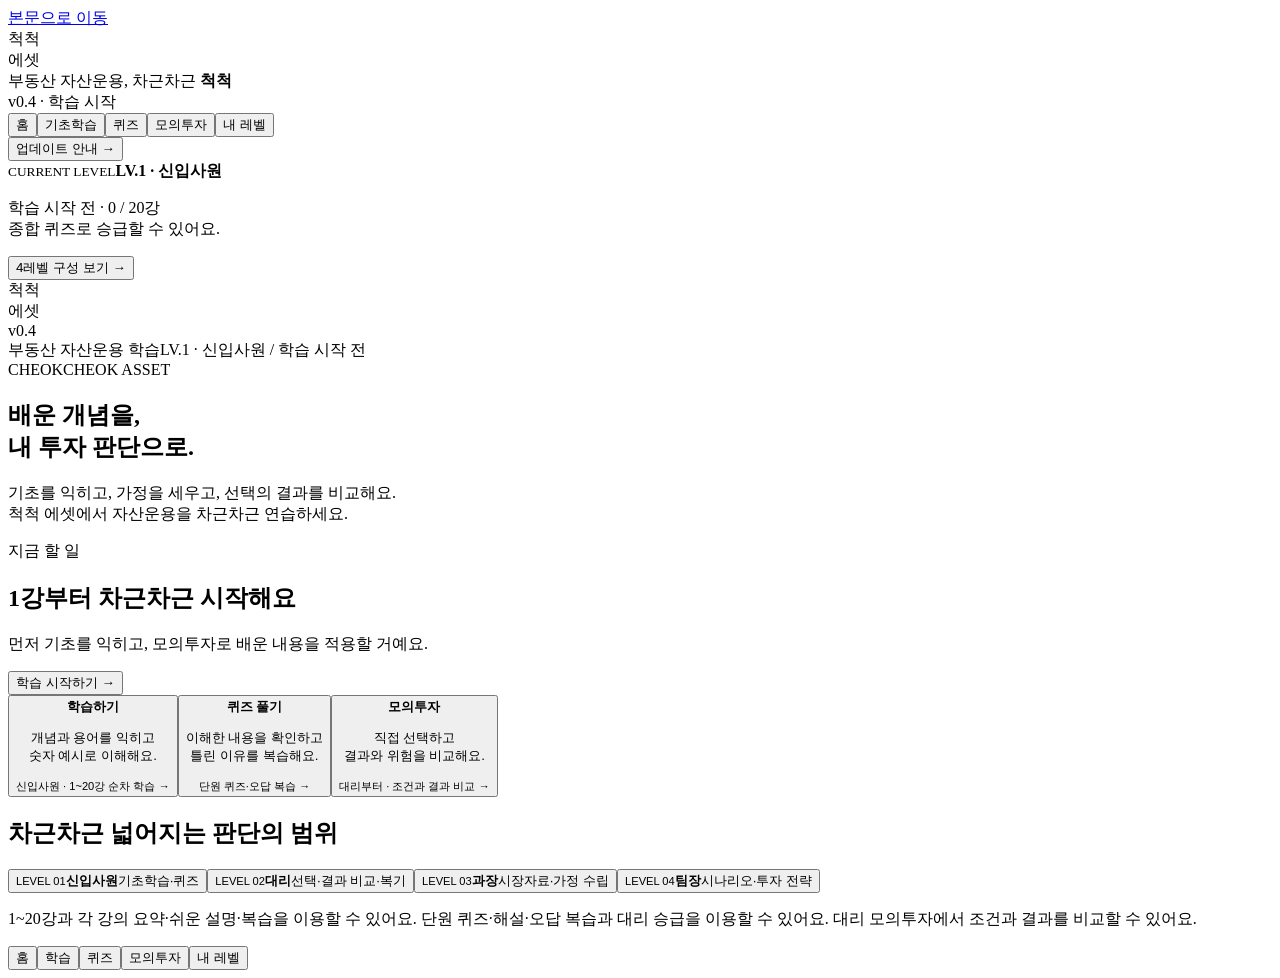
==== commit 142f4762: "Integrate investment practice and preserve earned records during admin review" ====
--- a/source/template.html
+++ b/source/template.html
@@ -1,13 +1,13 @@
 <!doctype html>
 <html lang="ko"><head><meta charset="utf-8"><meta name="viewport" content="width=device-width,initial-scale=1,viewport-fit=cover"><meta name="theme-color" content="#FBFCFE"><meta name="referrer" content="no-referrer"><meta http-equiv="Content-Security-Policy" content="__CSP__"><meta name="description" content="척척 에셋: 기초학습에서 모의투자와 투자 판단까지 이어지는 부동산 자산운용 교육 프로그램."><title>척척 에셋</title><style>__CSS__</style></head>
-<body><a class="skip-link" href="#mainContent">본문으로 이동</a><div class="shell"><aside class="side"><div class="cc-side-brand"><div class="asset-brand"><div class="cc-logo" aria-label="척척"><div class="cc-wordmark">척척</div><span class="cc-smile"></span></div><span class="asset-tag">에셋</span></div><div class="cc-tagline">부동산 자산운용, 차근차근 <b>척척</b></div><span class="version">v0.3 · 학습 시작</span></div>
+<body><a class="skip-link" href="#mainContent">본문으로 이동</a><div class="shell"><aside class="side"><div class="cc-side-brand"><div class="asset-brand"><div class="cc-logo" aria-label="척척"><div class="cc-wordmark">척척</div><span class="cc-smile"></span></div><span class="asset-tag">에셋</span></div><div class="cc-tagline">부동산 자산운용, 차근차근 <b>척척</b></div><span class="version">v0.4 · 학습 시작</span></div>
 <nav class="nav" aria-label="주 메뉴"><button type="button" data-nav="home" data-view="home"><span data-icon="home"></span>홈</button><button type="button" data-nav="learn" data-view="learn"><span data-icon="learn"></span>기초학습</button><button type="button" data-nav="quiz" data-view="quiz"><span data-icon="quiz"></span>퀴즈</button><button type="button" data-nav="invest" data-view="invest"><span data-icon="invest"></span>모의투자</button><button type="button" data-nav="level" data-view="level"><span data-icon="level"></span>내 레벨</button></nav><div class="cc-side-divider"></div><div class="cc-side-subnav"><button type="button" data-view="roadmap">업데이트 안내 →</button></div><div class="level-mini"><small>CURRENT LEVEL</small><b id="currentLevel">LV.1 · 신입사원</b><p id="miniProgress">학습 시작 전 · 0 / 20강<br>종합 퀴즈로 승급할 수 있어요.</p><button type="button" data-view="level">4레벨 구성 보기 →</button></div></aside>
-<main class="main" id="mainContent"><div class="inner"><div class="mobile-head"><div class="mobile-brand"><div class="asset-brand"><div class="cc-logo" aria-label="척척"><div class="cc-wordmark">척척</div><span class="cc-smile"></span></div><span class="asset-tag">에셋</span></div></div><span class="version">v0.3</span></div><div class="asset-topline"><span>부동산 자산운용 학습</span><span class="stage-chip" id="stageProgress">LV.1 · 신입사원 / 학습 시작 전</span></div>
-<section id="view-home" class="view active"><div class="hero"><span class="eyebrow">CHEOKCHEOK ASSET</span><h1 tabindex="-1">배운 개념을,<br>내 투자 판단으로.</h1><p class="lead">기초를 익히고, 가정을 세우고, 선택의 결과를 비교해요.<br>척척 에셋에서 자산운용을 차근차근 연습하세요.</p></div><div class="asset-next"><div><span class="eyebrow">지금 할 일</span><h2 id="homeNextTitle">1강부터 차근차근 시작해요</h2><p id="homeNextCopy">먼저 기초를 익히고, 모의투자로 배운 내용을 적용할 거예요.</p></div><button type="button" class="primary" id="homeLearningCta" data-view="learn">학습 시작하기 →</button></div>
-<div class="asset-grid"><button type="button" class="asset-card" data-view="learn"><span data-icon="learn"></span><b>학습하기</b><p>개념과 용어를 익히고<br>숫자 예시로 이해해요.</p><small>신입사원 · 1~20강 순차 학습 →</small></button><button type="button" class="asset-card" data-view="quiz"><span data-icon="quiz"></span><b>퀴즈 풀기</b><p>이해한 내용을 확인하고<br>틀린 이유를 복습해요.</p><small>단원 퀴즈·오답 복습 →</small></button><button type="button" class="asset-card" data-view="invest"><span data-icon="invest"></span><b>모의투자</b><p>직접 선택하고<br>결과와 위험을 비교해요.</p><small>대리부터 · 실습 준비 중 →</small></button></div>
-<h2 class="section-caption">차근차근 넓어지는 판단의 범위</h2><div class="asset-journey"><button type="button" class="journey-btn" data-view="level" data-level="0"><small>LEVEL 01</small><b>신입사원</b><span>기초학습·퀴즈</span></button><button type="button" class="journey-btn" data-view="level" data-level="1"><small>LEVEL 02</small><b>대리</b><span>선택·결과 비교·복기</span></button><button type="button" class="journey-btn" data-view="level" data-level="2"><small>LEVEL 03</small><b>과장</b><span>시장자료·가정 수립</span></button><button type="button" class="journey-btn" data-view="level" data-level="3"><small>LEVEL 04</small><b>팀장</b><span>시나리오·투자 전략</span></button></div><p class="asset-footnote">1~20강과 각 강의 요약·쉬운 설명·복습을 이용할 수 있어요. 단원 퀴즈·해설·오답 복습과 대리 승급을 이용할 수 있어요. 모의투자는 4단계에서 추가됩니다.</p></section>
+<main class="main" id="mainContent"><div class="inner"><div class="mobile-head"><div class="mobile-brand"><div class="asset-brand"><div class="cc-logo" aria-label="척척"><div class="cc-wordmark">척척</div><span class="cc-smile"></span></div><span class="asset-tag">에셋</span></div></div><span class="version">v0.4</span></div><div class="asset-topline"><span>부동산 자산운용 학습</span><span class="stage-chip" id="stageProgress">LV.1 · 신입사원 / 학습 시작 전</span></div>
+<div id="adminBanner" class="admin-banner" hidden role="status"><div><b>관리자 모드 · 콘텐츠 검토</b><p>모든 수업·퀴즈·완성된 실습이 열려요. 검토 결과는 실제 학습 기록에 반영되지 않아요.</p></div><button id="adminExit" class="secondary" type="button">학습 모드로 돌아가기</button></div><section id="view-home" class="view active"><div class="hero"><span class="eyebrow">CHEOKCHEOK ASSET</span><h1 tabindex="-1">배운 개념을,<br>내 투자 판단으로.</h1><p class="lead">기초를 익히고, 가정을 세우고, 선택의 결과를 비교해요.<br>척척 에셋에서 자산운용을 차근차근 연습하세요.</p></div><div class="asset-next"><div><span class="eyebrow">지금 할 일</span><h2 id="homeNextTitle">1강부터 차근차근 시작해요</h2><p id="homeNextCopy">먼저 기초를 익히고, 모의투자로 배운 내용을 적용할 거예요.</p></div><button type="button" class="primary" id="homeLearningCta" data-view="learn">학습 시작하기 →</button></div>
+<div class="asset-grid"><button type="button" class="asset-card" data-view="learn"><span data-icon="learn"></span><b>학습하기</b><p>개념과 용어를 익히고<br>숫자 예시로 이해해요.</p><small>신입사원 · 1~20강 순차 학습 →</small></button><button type="button" class="asset-card" data-view="quiz"><span data-icon="quiz"></span><b>퀴즈 풀기</b><p>이해한 내용을 확인하고<br>틀린 이유를 복습해요.</p><small>단원 퀴즈·오답 복습 →</small></button><button type="button" class="asset-card" data-view="invest"><span data-icon="invest"></span><b>모의투자</b><p>직접 선택하고<br>결과와 위험을 비교해요.</p><small>대리부터 · 조건과 결과 비교 →</small></button></div>
+<h2 class="section-caption">차근차근 넓어지는 판단의 범위</h2><div class="asset-journey"><button type="button" class="journey-btn" data-view="level" data-level="0"><small>LEVEL 01</small><b>신입사원</b><span>기초학습·퀴즈</span></button><button type="button" class="journey-btn" data-view="level" data-level="1"><small>LEVEL 02</small><b>대리</b><span>선택·결과 비교·복기</span></button><button type="button" class="journey-btn" data-view="level" data-level="2"><small>LEVEL 03</small><b>과장</b><span>시장자료·가정 수립</span></button><button type="button" class="journey-btn" data-view="level" data-level="3"><small>LEVEL 04</small><b>팀장</b><span>시나리오·투자 전략</span></button></div><p class="asset-footnote">1~20강과 각 강의 요약·쉬운 설명·복습을 이용할 수 있어요. 단원 퀴즈·해설·오답 복습과 대리 승급을 이용할 수 있어요. 대리 모의투자에서 조건과 결과를 비교할 수 있어요.</p></section>
 <section id="view-learn" class="view" hidden></section><section id="view-quiz" class="view" hidden></section>
-<section id="view-invest" class="view" hidden><header class="page-head"><span class="eyebrow">INVESTMENT PRACTICE</span><h1 tabindex="-1">모의투자</h1><p>내 판단을 기록하고, 그 판단이 결과에 미친 영향을 확인해요.</p></header><div class="asset-panel"><span class="status-label">준비 중 · 대리부터 시작</span><h2>직접 판단하는 투자 연습</h2><p>가상 부동산의 조건을 읽고 투자 여부와 운영 전략을 정할 거예요.<br>선택에 따른 좋은 영향과 나쁜 영향을 함께 비교하고 복기합니다.</p><div class="flow-list"><div><small>01 · 판단</small><b>선택과 이유 남기기</b></div><div><small>02 · 결과</small><b>현금흐름·수익률·위험 비교</b></div><div><small>03 · 복기</small><b>놓친 위험과 다른 선택 검토</b></div></div><ul><li>대리: 주어진 조건으로 매입·대출·운영·매각 판단</li><li>과장: 비교 자료를 근거로 임대료·공실률·운영비 설정</li><li>팀장: 금리·공실·공사비·매각 조건 변화에 따른 전략 검토</li></ul><button type="button" class="secondary" data-view="level" data-level="1">레벨별 연습 구성 보기 →</button><p class="asset-footnote">4단계 업데이트부터 투자 계산과 실습이 추가됩니다. 초기 실습은 가상 사례를 사용합니다.</p></div></section>
-<section id="view-level" class="view" hidden><header class="page-head"><span class="eyebrow">LEVEL PATH</span><h1 tabindex="-1">내 레벨</h1><p id="levelCurrentCopy">현재는 LV.1 · 신입사원이에요.</p><a class="quiz-lesson-link" href="#quiz">내 퀴즈 기록·승급 조건 보기 →</a></header><div class="level-note">아래 버튼은 레벨별 구성 미리보기예요. 상위 레벨을 살펴봐도 실제 레벨이나 진도는 바뀌지 않아요.</div><div class="asset-tabs" role="group" aria-label="레벨별 구성 미리보기"><button type="button" data-preview-level="0" aria-pressed="true">신입사원</button><button type="button" data-preview-level="1" aria-pressed="false">대리</button><button type="button" data-preview-level="2" aria-pressed="false">과장</button><button type="button" data-preview-level="3" aria-pressed="false">팀장</button></div><div class="asset-panel" aria-live="polite"><div class="level-heading"><span class="level-number" id="levelNumber">01</span><h2 id="levelName">LV.1 · 신입사원</h2></div><p id="levelMotto" class="level-motto"></p><p id="levelPurpose"></p><ul id="levelFeatures"></ul><span class="status-label">신입사원 학습·퀴즈 제공 · 상위 실습 준비 중</span><br><button type="button" class="secondary" id="levelCta">기초학습 구성 보기</button><p class="asset-footnote">대리 승급 조건은 20강 학습 완료와 종합 퀴즈 80점 이상이에요. 과장·팀장 승급은 해당 실습 업데이트에서 연결됩니다.</p></div></section>
-<section id="view-roadmap" class="view" hidden><header class="page-head"><span class="eyebrow">UPDATES</span><h1 tabindex="-1">업데이트 안내</h1><p>작동하는 단위로 완성하고, 확인하면서 넓혀가요.</p></header><div class="asset-panel"><h2>첫 버전까지 7단계</h2><ol class="roadmap-list"><li><strong>1</strong><span>기본 화면·블루와 옐로우·4레벨 메뉴</span><em>완료</em></li><li><strong>2</strong><span>20강 학습·요약·저장·순차 해금·복습</span><em>2-C 완료</em></li><li><strong>3</strong><span>퀴즈·해설·승급·오답 복습</span><em>완료</em></li><li><strong>4</strong><span>대리: 모의투자·선택과 결과 비교·복기</span><em>예정</em></li><li><strong>5</strong><span>과장: 비교 사례·가정과 근거 수립</span><em>예정</em></li><li><strong>6</strong><span>팀장: 시나리오·민감도 분석·투자 판단</span><em>예정</em></li><li><strong>7</strong><span>계산·저장·승급·모바일 통합 검증</span><em>예정</em></li></ol><p class="asset-footnote">2-A: 학습 화면과 1~4강 완료 · 2-B: 1~10강·같은 사례로 설명 개선 완료 · 2-C: 11~20강·20강 완료 후 복습 안내 완료</p><p class="asset-footnote">모의투자 학습의 ‘가정 → 계산 → 민감도 분석·투자 판단’ 3단계와 개발 업데이트 번호는 별개입니다.</p></div></section>
+<section id="view-invest" class="view" hidden></section>
+<section id="view-level" class="view" hidden><header class="page-head"><span class="eyebrow">LEVEL PATH</span><h1 tabindex="-1">내 레벨</h1><p id="levelCurrentCopy">현재는 LV.1 · 신입사원이에요.</p><a class="quiz-lesson-link" href="#quiz">내 퀴즈 기록·승급 조건 보기 →</a></header><div class="asset-panel admin-entry"><span class="eyebrow">피드백을 위한 콘텐츠 검토</span><h2>전체 내용을 바로 살펴보세요</h2><p>학습 순서·승급 조건을 건너뛰고 수업·퀴즈·모의투자를 볼 수 있어요. 이 버튼은 공개된 콘텐츠 검토 기능이며 계정 관리 권한을 제공하지 않아요.</p><button id="adminToggle" class="secondary" type="button" aria-pressed="false">관리자 모드로 보기</button></div><div class="level-note">아래 버튼은 레벨별 구성 미리보기예요. 상위 레벨을 살펴봐도 실제 레벨이나 진도는 바뀌지 않아요.</div><div class="asset-tabs" role="group" aria-label="레벨별 구성 미리보기"><button type="button" data-preview-level="0" aria-pressed="true">신입사원</button><button type="button" data-preview-level="1" aria-pressed="false">대리</button><button type="button" data-preview-level="2" aria-pressed="false">과장</button><button type="button" data-preview-level="3" aria-pressed="false">팀장</button></div><div class="asset-panel" aria-live="polite"><div class="level-heading"><span class="level-number" id="levelNumber">01</span><h2 id="levelName">LV.1 · 신입사원</h2></div><p id="levelMotto" class="level-motto"></p><p id="levelPurpose"></p><ul id="levelFeatures"></ul><span class="status-label">신입사원 학습·퀴즈 · 대리 실습 제공</span><br><button type="button" class="secondary" id="levelCta">기초학습 구성 보기</button><p class="asset-footnote">대리 승급 조건은 20강 학습 완료와 종합 퀴즈 80점 이상이에요. 과장·팀장 승급은 해당 실습 업데이트에서 연결됩니다.</p></div></section>
+<section id="view-roadmap" class="view" hidden><header class="page-head"><span class="eyebrow">UPDATES</span><h1 tabindex="-1">업데이트 안내</h1><p>작동하는 단위로 완성하고, 확인하면서 넓혀가요.</p></header><div class="asset-panel"><h2>첫 버전까지 7단계</h2><ol class="roadmap-list"><li><strong>1</strong><span>기본 화면·블루와 옐로우·4레벨 메뉴</span><em>완료</em></li><li><strong>2</strong><span>20강 학습·요약·저장·순차 해금·복습</span><em>2-C 완료</em></li><li><strong>3</strong><span>퀴즈·해설·승급·오답 복습</span><em>완료</em></li><li><strong>4</strong><span>대리: 모의투자·선택과 결과 비교·복기</span><em>완료</em></li><li><strong>5</strong><span>과장: 비교 사례·가정과 근거 수립</span><em>예정</em></li><li><strong>6</strong><span>팀장: 시나리오·민감도 분석·투자 판단</span><em>예정</em></li><li><strong>7</strong><span>계산·저장·승급·모바일 통합 검증</span><em>예정</em></li></ol><p class="asset-footnote">2-A: 학습 화면과 1~4강 완료 · 2-B: 1~10강·같은 사례로 설명 개선 완료 · 2-C: 11~20강·20강 완료 후 복습 안내 완료</p><p class="asset-footnote">모의투자 학습의 ‘가정 → 계산 → 민감도 분석·투자 판단’ 3단계와 개발 업데이트 번호는 별개입니다.</p></div></section>
 </div></main></div><nav class="bottom-nav" aria-label="모바일 주 메뉴"><button type="button" data-nav="home" data-view="home"><span data-icon="home"></span>홈</button><button type="button" data-nav="learn" data-view="learn"><span data-icon="learn"></span>학습</button><button type="button" data-nav="quiz" data-view="quiz"><span data-icon="quiz"></span>퀴즈</button><button type="button" data-nav="invest" data-view="invest"><span data-icon="invest"></span>모의투자</button><button type="button" data-nav="level" data-view="level"><span data-icon="level"></span>내 레벨</button></nav><noscript>화면 이동을 이용하려면 JavaScript를 허용해 주세요.</noscript><script>__JS__</script></body></html>
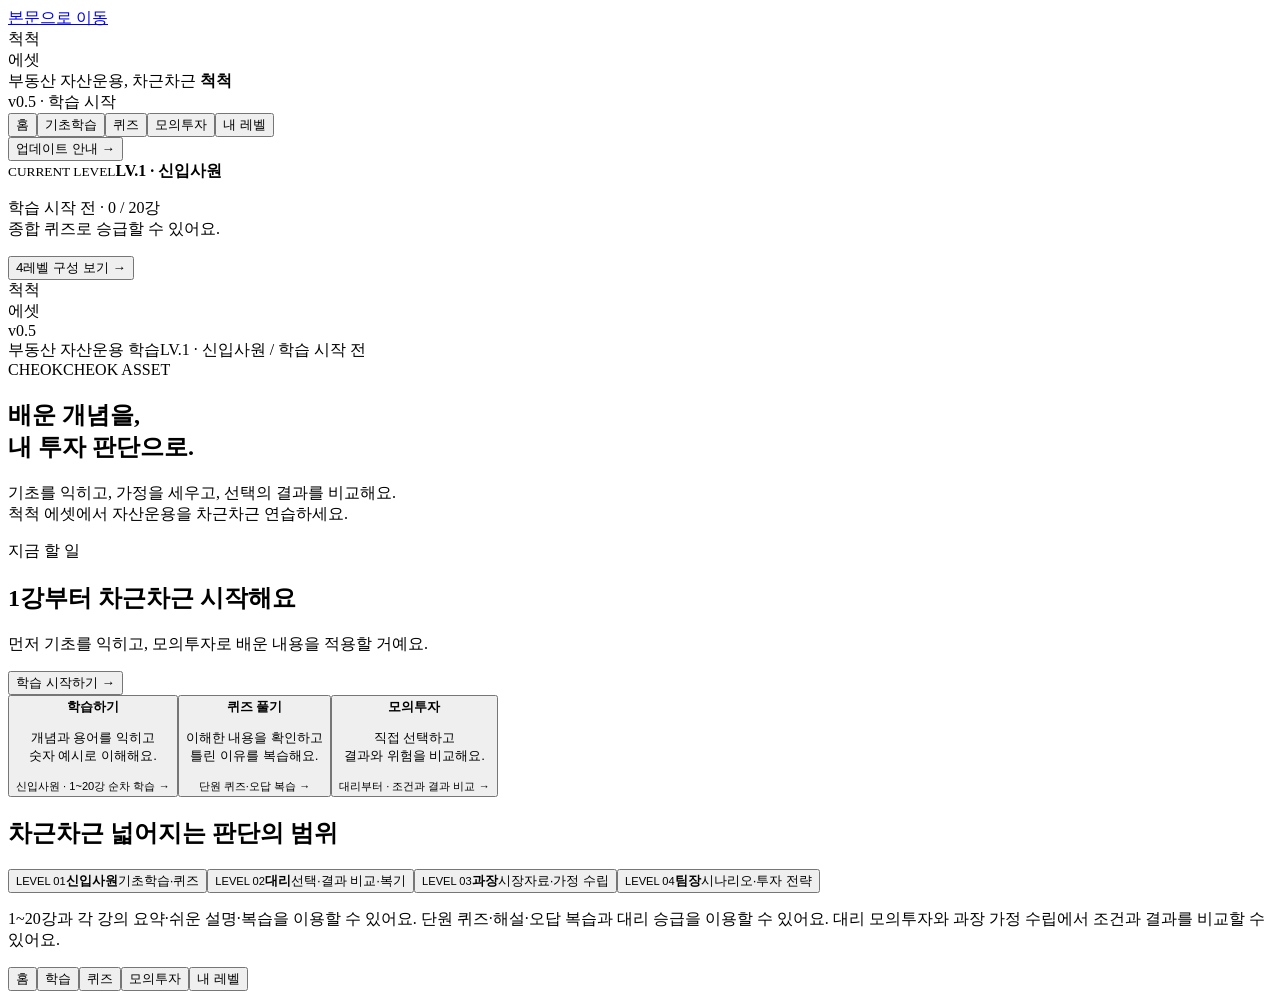
==== commit 31165419: "Stage 5: comparable cases, assumptions, cash-flow practice and isolated review" ====
--- a/source/template.html
+++ b/source/template.html
@@ -1,13 +1,14 @@
 <!doctype html>
 <html lang="ko"><head><meta charset="utf-8"><meta name="viewport" content="width=device-width,initial-scale=1,viewport-fit=cover"><meta name="theme-color" content="#FBFCFE"><meta name="referrer" content="no-referrer"><meta http-equiv="Content-Security-Policy" content="__CSP__"><meta name="description" content="척척 에셋: 기초학습에서 모의투자와 투자 판단까지 이어지는 부동산 자산운용 교육 프로그램."><title>척척 에셋</title><style>__CSS__</style></head>
-<body><a class="skip-link" href="#mainContent">본문으로 이동</a><div class="shell"><aside class="side"><div class="cc-side-brand"><div class="asset-brand"><div class="cc-logo" aria-label="척척"><div class="cc-wordmark">척척</div><span class="cc-smile"></span></div><span class="asset-tag">에셋</span></div><div class="cc-tagline">부동산 자산운용, 차근차근 <b>척척</b></div><span class="version">v0.4 · 학습 시작</span></div>
+<body><a class="skip-link" href="#mainContent">본문으로 이동</a><div class="shell"><aside class="side"><div class="cc-side-brand"><div class="asset-brand"><div class="cc-logo" aria-label="척척"><div class="cc-wordmark">척척</div><span class="cc-smile"></span></div><span class="asset-tag">에셋</span></div><div class="cc-tagline">부동산 자산운용, 차근차근 <b>척척</b></div><span class="version">v0.5 · 학습 시작</span></div>
 <nav class="nav" aria-label="주 메뉴"><button type="button" data-nav="home" data-view="home"><span data-icon="home"></span>홈</button><button type="button" data-nav="learn" data-view="learn"><span data-icon="learn"></span>기초학습</button><button type="button" data-nav="quiz" data-view="quiz"><span data-icon="quiz"></span>퀴즈</button><button type="button" data-nav="invest" data-view="invest"><span data-icon="invest"></span>모의투자</button><button type="button" data-nav="level" data-view="level"><span data-icon="level"></span>내 레벨</button></nav><div class="cc-side-divider"></div><div class="cc-side-subnav"><button type="button" data-view="roadmap">업데이트 안내 →</button></div><div class="level-mini"><small>CURRENT LEVEL</small><b id="currentLevel">LV.1 · 신입사원</b><p id="miniProgress">학습 시작 전 · 0 / 20강<br>종합 퀴즈로 승급할 수 있어요.</p><button type="button" data-view="level">4레벨 구성 보기 →</button></div></aside>
-<main class="main" id="mainContent"><div class="inner"><div class="mobile-head"><div class="mobile-brand"><div class="asset-brand"><div class="cc-logo" aria-label="척척"><div class="cc-wordmark">척척</div><span class="cc-smile"></span></div><span class="asset-tag">에셋</span></div></div><span class="version">v0.4</span></div><div class="asset-topline"><span>부동산 자산운용 학습</span><span class="stage-chip" id="stageProgress">LV.1 · 신입사원 / 학습 시작 전</span></div>
+<main class="main" id="mainContent"><div class="inner"><div class="mobile-head"><div class="mobile-brand"><div class="asset-brand"><div class="cc-logo" aria-label="척척"><div class="cc-wordmark">척척</div><span class="cc-smile"></span></div><span class="asset-tag">에셋</span></div></div><span class="version">v0.5</span></div><div class="asset-topline"><span>부동산 자산운용 학습</span><span class="stage-chip" id="stageProgress">LV.1 · 신입사원 / 학습 시작 전</span></div>
 <div id="adminBanner" class="admin-banner" hidden role="status"><div><b>관리자 모드 · 콘텐츠 검토</b><p>모든 수업·퀴즈·완성된 실습이 열려요. 검토 결과는 실제 학습 기록에 반영되지 않아요.</p></div><button id="adminExit" class="secondary" type="button">학습 모드로 돌아가기</button></div><section id="view-home" class="view active"><div class="hero"><span class="eyebrow">CHEOKCHEOK ASSET</span><h1 tabindex="-1">배운 개념을,<br>내 투자 판단으로.</h1><p class="lead">기초를 익히고, 가정을 세우고, 선택의 결과를 비교해요.<br>척척 에셋에서 자산운용을 차근차근 연습하세요.</p></div><div class="asset-next"><div><span class="eyebrow">지금 할 일</span><h2 id="homeNextTitle">1강부터 차근차근 시작해요</h2><p id="homeNextCopy">먼저 기초를 익히고, 모의투자로 배운 내용을 적용할 거예요.</p></div><button type="button" class="primary" id="homeLearningCta" data-view="learn">학습 시작하기 →</button></div>
 <div class="asset-grid"><button type="button" class="asset-card" data-view="learn"><span data-icon="learn"></span><b>학습하기</b><p>개념과 용어를 익히고<br>숫자 예시로 이해해요.</p><small>신입사원 · 1~20강 순차 학습 →</small></button><button type="button" class="asset-card" data-view="quiz"><span data-icon="quiz"></span><b>퀴즈 풀기</b><p>이해한 내용을 확인하고<br>틀린 이유를 복습해요.</p><small>단원 퀴즈·오답 복습 →</small></button><button type="button" class="asset-card" data-view="invest"><span data-icon="invest"></span><b>모의투자</b><p>직접 선택하고<br>결과와 위험을 비교해요.</p><small>대리부터 · 조건과 결과 비교 →</small></button></div>
-<h2 class="section-caption">차근차근 넓어지는 판단의 범위</h2><div class="asset-journey"><button type="button" class="journey-btn" data-view="level" data-level="0"><small>LEVEL 01</small><b>신입사원</b><span>기초학습·퀴즈</span></button><button type="button" class="journey-btn" data-view="level" data-level="1"><small>LEVEL 02</small><b>대리</b><span>선택·결과 비교·복기</span></button><button type="button" class="journey-btn" data-view="level" data-level="2"><small>LEVEL 03</small><b>과장</b><span>시장자료·가정 수립</span></button><button type="button" class="journey-btn" data-view="level" data-level="3"><small>LEVEL 04</small><b>팀장</b><span>시나리오·투자 전략</span></button></div><p class="asset-footnote">1~20강과 각 강의 요약·쉬운 설명·복습을 이용할 수 있어요. 단원 퀴즈·해설·오답 복습과 대리 승급을 이용할 수 있어요. 대리 모의투자에서 조건과 결과를 비교할 수 있어요.</p></section>
+<h2 class="section-caption">차근차근 넓어지는 판단의 범위</h2><div class="asset-journey"><button type="button" class="journey-btn" data-view="level" data-level="0"><small>LEVEL 01</small><b>신입사원</b><span>기초학습·퀴즈</span></button><button type="button" class="journey-btn" data-view="level" data-level="1"><small>LEVEL 02</small><b>대리</b><span>선택·결과 비교·복기</span></button><button type="button" class="journey-btn" data-view="level" data-level="2"><small>LEVEL 03</small><b>과장</b><span>시장자료·가정 수립</span></button><button type="button" class="journey-btn" data-view="level" data-level="3"><small>LEVEL 04</small><b>팀장</b><span>시나리오·투자 전략</span></button></div><p class="asset-footnote">1~20강과 각 강의 요약·쉬운 설명·복습을 이용할 수 있어요. 단원 퀴즈·해설·오답 복습과 대리 승급을 이용할 수 있어요. 대리 모의투자와 과장 가정 수립에서 조건과 결과를 비교할 수 있어요.</p></section>
 <section id="view-learn" class="view" hidden></section><section id="view-quiz" class="view" hidden></section>
 <section id="view-invest" class="view" hidden></section>
-<section id="view-level" class="view" hidden><header class="page-head"><span class="eyebrow">LEVEL PATH</span><h1 tabindex="-1">내 레벨</h1><p id="levelCurrentCopy">현재는 LV.1 · 신입사원이에요.</p><a class="quiz-lesson-link" href="#quiz">내 퀴즈 기록·승급 조건 보기 →</a></header><div class="asset-panel admin-entry"><span class="eyebrow">피드백을 위한 콘텐츠 검토</span><h2>전체 내용을 바로 살펴보세요</h2><p>학습 순서·승급 조건을 건너뛰고 수업·퀴즈·모의투자를 볼 수 있어요. 이 버튼은 공개된 콘텐츠 검토 기능이며 계정 관리 권한을 제공하지 않아요.</p><button id="adminToggle" class="secondary" type="button" aria-pressed="false">관리자 모드로 보기</button></div><div class="level-note">아래 버튼은 레벨별 구성 미리보기예요. 상위 레벨을 살펴봐도 실제 레벨이나 진도는 바뀌지 않아요.</div><div class="asset-tabs" role="group" aria-label="레벨별 구성 미리보기"><button type="button" data-preview-level="0" aria-pressed="true">신입사원</button><button type="button" data-preview-level="1" aria-pressed="false">대리</button><button type="button" data-preview-level="2" aria-pressed="false">과장</button><button type="button" data-preview-level="3" aria-pressed="false">팀장</button></div><div class="asset-panel" aria-live="polite"><div class="level-heading"><span class="level-number" id="levelNumber">01</span><h2 id="levelName">LV.1 · 신입사원</h2></div><p id="levelMotto" class="level-motto"></p><p id="levelPurpose"></p><ul id="levelFeatures"></ul><span class="status-label">신입사원 학습·퀴즈 · 대리 실습 제공</span><br><button type="button" class="secondary" id="levelCta">기초학습 구성 보기</button><p class="asset-footnote">대리 승급 조건은 20강 학습 완료와 종합 퀴즈 80점 이상이에요. 과장·팀장 승급은 해당 실습 업데이트에서 연결됩니다.</p></div></section>
-<section id="view-roadmap" class="view" hidden><header class="page-head"><span class="eyebrow">UPDATES</span><h1 tabindex="-1">업데이트 안내</h1><p>작동하는 단위로 완성하고, 확인하면서 넓혀가요.</p></header><div class="asset-panel"><h2>첫 버전까지 7단계</h2><ol class="roadmap-list"><li><strong>1</strong><span>기본 화면·블루와 옐로우·4레벨 메뉴</span><em>완료</em></li><li><strong>2</strong><span>20강 학습·요약·저장·순차 해금·복습</span><em>2-C 완료</em></li><li><strong>3</strong><span>퀴즈·해설·승급·오답 복습</span><em>완료</em></li><li><strong>4</strong><span>대리: 모의투자·선택과 결과 비교·복기</span><em>완료</em></li><li><strong>5</strong><span>과장: 비교 사례·가정과 근거 수립</span><em>예정</em></li><li><strong>6</strong><span>팀장: 시나리오·민감도 분석·투자 판단</span><em>예정</em></li><li><strong>7</strong><span>계산·저장·승급·모바일 통합 검증</span><em>예정</em></li></ol><p class="asset-footnote">2-A: 학습 화면과 1~4강 완료 · 2-B: 1~10강·같은 사례로 설명 개선 완료 · 2-C: 11~20강·20강 완료 후 복습 안내 완료</p><p class="asset-footnote">모의투자 학습의 ‘가정 → 계산 → 민감도 분석·투자 판단’ 3단계와 개발 업데이트 번호는 별개입니다.</p></div></section>
+<section id="view-assumptions" class="view" hidden></section>
+<section id="view-level" class="view" hidden><header class="page-head"><span class="eyebrow">LEVEL PATH</span><h1 tabindex="-1">내 레벨</h1><p id="levelCurrentCopy">현재는 LV.1 · 신입사원이에요.</p><a class="quiz-lesson-link" href="#quiz">내 퀴즈 기록·승급 조건 보기 →</a></header><div class="asset-panel admin-entry"><span class="eyebrow">피드백을 위한 콘텐츠 검토</span><h2>전체 내용을 바로 살펴보세요</h2><p>학습 순서·승급 조건을 건너뛰고 수업·퀴즈·모의투자·가정 수립을 볼 수 있어요. 이 버튼은 공개된 콘텐츠 검토 기능이며 계정 관리 권한을 제공하지 않아요.</p><button id="adminToggle" class="secondary" type="button" aria-pressed="false">관리자 모드로 보기</button></div><div class="level-note">아래 버튼은 레벨별 구성 미리보기예요. 상위 레벨을 살펴봐도 실제 레벨이나 진도는 바뀌지 않아요.</div><div class="asset-tabs" role="group" aria-label="레벨별 구성 미리보기"><button type="button" data-preview-level="0" aria-pressed="true">신입사원</button><button type="button" data-preview-level="1" aria-pressed="false">대리</button><button type="button" data-preview-level="2" aria-pressed="false">과장</button><button type="button" data-preview-level="3" aria-pressed="false">팀장</button></div><div class="asset-panel" aria-live="polite"><div class="level-heading"><span class="level-number" id="levelNumber">01</span><h2 id="levelName">LV.1 · 신입사원</h2></div><p id="levelMotto" class="level-motto"></p><p id="levelPurpose"></p><ul id="levelFeatures"></ul><span class="status-label">신입사원 학습·퀴즈 · 대리·과장 실습 제공</span><br><button type="button" class="secondary" id="levelCta">기초학습 구성 보기</button><p class="asset-footnote">대리 승급 조건은 20강 학습 완료와 종합 퀴즈 80점 이상이에요. 과장은 대리 모의투자의 판단·복기를 1회 기록한 뒤 승급 버튼으로 열어요. 팀장 실습은 다음 업데이트에서 연결됩니다.</p></div></section>
+<section id="view-roadmap" class="view" hidden><header class="page-head"><span class="eyebrow">UPDATES</span><h1 tabindex="-1">업데이트 안내</h1><p>작동하는 단위로 완성하고, 확인하면서 넓혀가요.</p></header><div class="asset-panel"><h2>첫 버전까지 7단계</h2><ol class="roadmap-list"><li><strong>1</strong><span>기본 화면·블루와 옐로우·4레벨 메뉴</span><em>완료</em></li><li><strong>2</strong><span>20강 학습·요약·저장·순차 해금·복습</span><em>2-C 완료</em></li><li><strong>3</strong><span>퀴즈·해설·승급·오답 복습</span><em>완료</em></li><li><strong>4</strong><span>대리: 모의투자·선택과 결과 비교·복기</span><em>완료</em></li><li><strong>5</strong><span>과장: 비교 사례·가정과 근거 수립</span><em>완료</em></li><li><strong>6</strong><span>팀장: 시나리오·민감도 분석·투자 판단</span><em>예정</em></li><li><strong>7</strong><span>계산·저장·승급·모바일 통합 검증</span><em>예정</em></li></ol><p class="asset-footnote">2-A: 학습 화면과 1~4강 완료 · 2-B: 1~10강·같은 사례로 설명 개선 완료 · 2-C: 11~20강·20강 완료 후 복습 안내 완료</p><p class="asset-footnote">모의투자 학습의 ‘가정 → 계산 → 민감도 분석·투자 판단’ 3단계와 개발 업데이트 번호는 별개입니다.</p></div></section>
 </div></main></div><nav class="bottom-nav" aria-label="모바일 주 메뉴"><button type="button" data-nav="home" data-view="home"><span data-icon="home"></span>홈</button><button type="button" data-nav="learn" data-view="learn"><span data-icon="learn"></span>학습</button><button type="button" data-nav="quiz" data-view="quiz"><span data-icon="quiz"></span>퀴즈</button><button type="button" data-nav="invest" data-view="invest"><span data-icon="invest"></span>모의투자</button><button type="button" data-nav="level" data-view="level"><span data-icon="level"></span>내 레벨</button></nav><noscript>화면 이동을 이용하려면 JavaScript를 허용해 주세요.</noscript><script>__JS__</script></body></html>
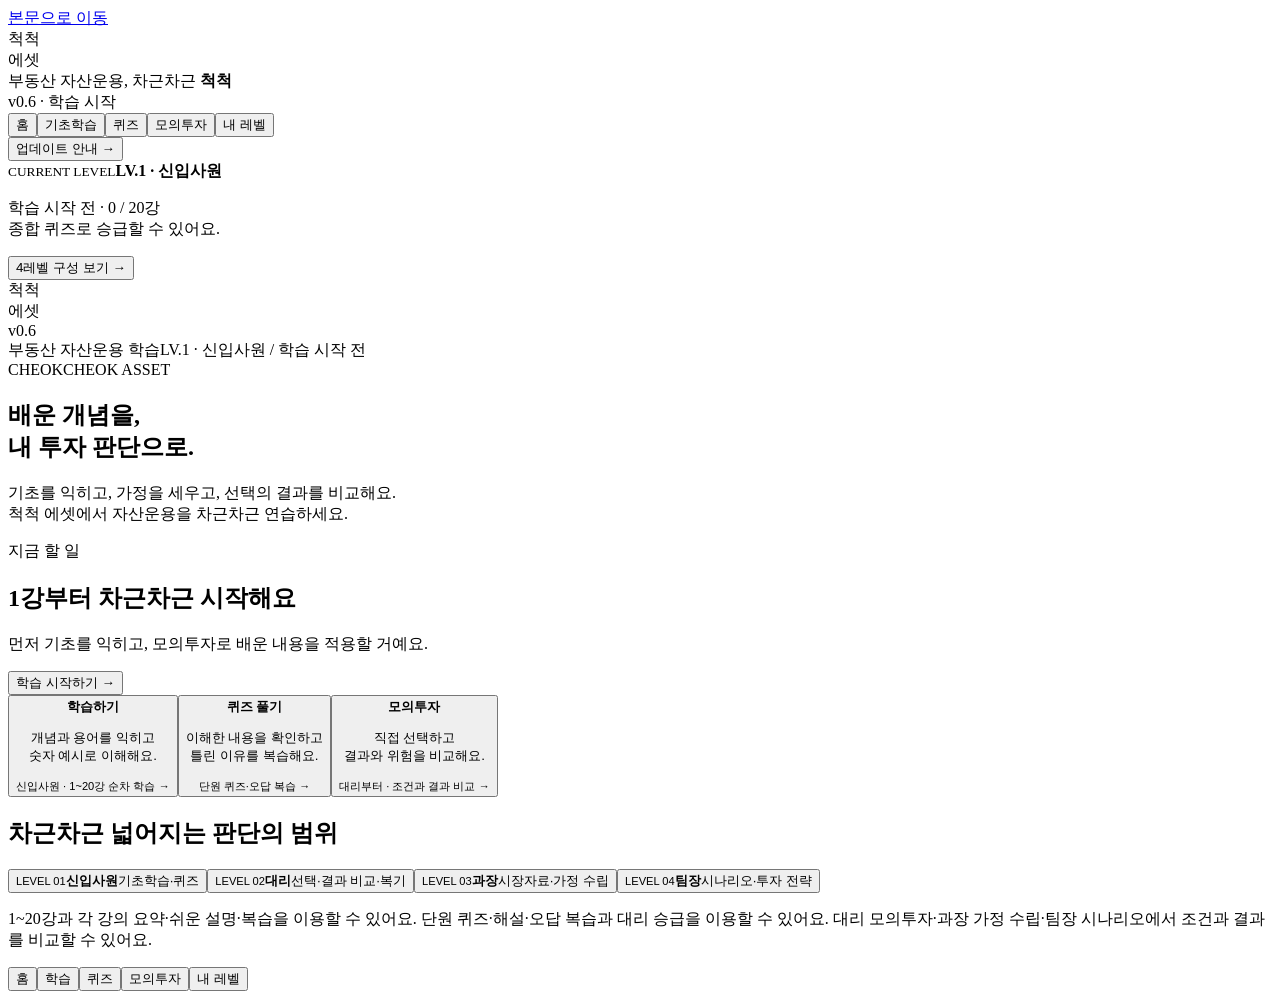
==== commit 6da4229d: "Stage 6: scenario analysis, strategy comparison, snapshots and review isolation" ====
--- a/source/template.html
+++ b/source/template.html
@@ -1,14 +1,15 @@
 <!doctype html>
 <html lang="ko"><head><meta charset="utf-8"><meta name="viewport" content="width=device-width,initial-scale=1,viewport-fit=cover"><meta name="theme-color" content="#FBFCFE"><meta name="referrer" content="no-referrer"><meta http-equiv="Content-Security-Policy" content="__CSP__"><meta name="description" content="척척 에셋: 기초학습에서 모의투자와 투자 판단까지 이어지는 부동산 자산운용 교육 프로그램."><title>척척 에셋</title><style>__CSS__</style></head>
-<body><a class="skip-link" href="#mainContent">본문으로 이동</a><div class="shell"><aside class="side"><div class="cc-side-brand"><div class="asset-brand"><div class="cc-logo" aria-label="척척"><div class="cc-wordmark">척척</div><span class="cc-smile"></span></div><span class="asset-tag">에셋</span></div><div class="cc-tagline">부동산 자산운용, 차근차근 <b>척척</b></div><span class="version">v0.5 · 학습 시작</span></div>
+<body><a class="skip-link" href="#mainContent">본문으로 이동</a><div class="shell"><aside class="side"><div class="cc-side-brand"><div class="asset-brand"><div class="cc-logo" aria-label="척척"><div class="cc-wordmark">척척</div><span class="cc-smile"></span></div><span class="asset-tag">에셋</span></div><div class="cc-tagline">부동산 자산운용, 차근차근 <b>척척</b></div><span class="version">v0.6 · 학습 시작</span></div>
 <nav class="nav" aria-label="주 메뉴"><button type="button" data-nav="home" data-view="home"><span data-icon="home"></span>홈</button><button type="button" data-nav="learn" data-view="learn"><span data-icon="learn"></span>기초학습</button><button type="button" data-nav="quiz" data-view="quiz"><span data-icon="quiz"></span>퀴즈</button><button type="button" data-nav="invest" data-view="invest"><span data-icon="invest"></span>모의투자</button><button type="button" data-nav="level" data-view="level"><span data-icon="level"></span>내 레벨</button></nav><div class="cc-side-divider"></div><div class="cc-side-subnav"><button type="button" data-view="roadmap">업데이트 안내 →</button></div><div class="level-mini"><small>CURRENT LEVEL</small><b id="currentLevel">LV.1 · 신입사원</b><p id="miniProgress">학습 시작 전 · 0 / 20강<br>종합 퀴즈로 승급할 수 있어요.</p><button type="button" data-view="level">4레벨 구성 보기 →</button></div></aside>
-<main class="main" id="mainContent"><div class="inner"><div class="mobile-head"><div class="mobile-brand"><div class="asset-brand"><div class="cc-logo" aria-label="척척"><div class="cc-wordmark">척척</div><span class="cc-smile"></span></div><span class="asset-tag">에셋</span></div></div><span class="version">v0.5</span></div><div class="asset-topline"><span>부동산 자산운용 학습</span><span class="stage-chip" id="stageProgress">LV.1 · 신입사원 / 학습 시작 전</span></div>
+<main class="main" id="mainContent"><div class="inner"><div class="mobile-head"><div class="mobile-brand"><div class="asset-brand"><div class="cc-logo" aria-label="척척"><div class="cc-wordmark">척척</div><span class="cc-smile"></span></div><span class="asset-tag">에셋</span></div></div><span class="version">v0.6</span></div><div class="asset-topline"><span>부동산 자산운용 학습</span><span class="stage-chip" id="stageProgress">LV.1 · 신입사원 / 학습 시작 전</span></div>
 <div id="adminBanner" class="admin-banner" hidden role="status"><div><b>관리자 모드 · 콘텐츠 검토</b><p>모든 수업·퀴즈·완성된 실습이 열려요. 검토 결과는 실제 학습 기록에 반영되지 않아요.</p></div><button id="adminExit" class="secondary" type="button">학습 모드로 돌아가기</button></div><section id="view-home" class="view active"><div class="hero"><span class="eyebrow">CHEOKCHEOK ASSET</span><h1 tabindex="-1">배운 개념을,<br>내 투자 판단으로.</h1><p class="lead">기초를 익히고, 가정을 세우고, 선택의 결과를 비교해요.<br>척척 에셋에서 자산운용을 차근차근 연습하세요.</p></div><div class="asset-next"><div><span class="eyebrow">지금 할 일</span><h2 id="homeNextTitle">1강부터 차근차근 시작해요</h2><p id="homeNextCopy">먼저 기초를 익히고, 모의투자로 배운 내용을 적용할 거예요.</p></div><button type="button" class="primary" id="homeLearningCta" data-view="learn">학습 시작하기 →</button></div>
 <div class="asset-grid"><button type="button" class="asset-card" data-view="learn"><span data-icon="learn"></span><b>학습하기</b><p>개념과 용어를 익히고<br>숫자 예시로 이해해요.</p><small>신입사원 · 1~20강 순차 학습 →</small></button><button type="button" class="asset-card" data-view="quiz"><span data-icon="quiz"></span><b>퀴즈 풀기</b><p>이해한 내용을 확인하고<br>틀린 이유를 복습해요.</p><small>단원 퀴즈·오답 복습 →</small></button><button type="button" class="asset-card" data-view="invest"><span data-icon="invest"></span><b>모의투자</b><p>직접 선택하고<br>결과와 위험을 비교해요.</p><small>대리부터 · 조건과 결과 비교 →</small></button></div>
-<h2 class="section-caption">차근차근 넓어지는 판단의 범위</h2><div class="asset-journey"><button type="button" class="journey-btn" data-view="level" data-level="0"><small>LEVEL 01</small><b>신입사원</b><span>기초학습·퀴즈</span></button><button type="button" class="journey-btn" data-view="level" data-level="1"><small>LEVEL 02</small><b>대리</b><span>선택·결과 비교·복기</span></button><button type="button" class="journey-btn" data-view="level" data-level="2"><small>LEVEL 03</small><b>과장</b><span>시장자료·가정 수립</span></button><button type="button" class="journey-btn" data-view="level" data-level="3"><small>LEVEL 04</small><b>팀장</b><span>시나리오·투자 전략</span></button></div><p class="asset-footnote">1~20강과 각 강의 요약·쉬운 설명·복습을 이용할 수 있어요. 단원 퀴즈·해설·오답 복습과 대리 승급을 이용할 수 있어요. 대리 모의투자와 과장 가정 수립에서 조건과 결과를 비교할 수 있어요.</p></section>
+<h2 class="section-caption">차근차근 넓어지는 판단의 범위</h2><div class="asset-journey"><button type="button" class="journey-btn" data-view="level" data-level="0"><small>LEVEL 01</small><b>신입사원</b><span>기초학습·퀴즈</span></button><button type="button" class="journey-btn" data-view="level" data-level="1"><small>LEVEL 02</small><b>대리</b><span>선택·결과 비교·복기</span></button><button type="button" class="journey-btn" data-view="level" data-level="2"><small>LEVEL 03</small><b>과장</b><span>시장자료·가정 수립</span></button><button type="button" class="journey-btn" data-view="level" data-level="3"><small>LEVEL 04</small><b>팀장</b><span>시나리오·투자 전략</span></button></div><p class="asset-footnote">1~20강과 각 강의 요약·쉬운 설명·복습을 이용할 수 있어요. 단원 퀴즈·해설·오답 복습과 대리 승급을 이용할 수 있어요. 대리 모의투자·과장 가정 수립·팀장 시나리오에서 조건과 결과를 비교할 수 있어요.</p></section>
 <section id="view-learn" class="view" hidden></section><section id="view-quiz" class="view" hidden></section>
 <section id="view-invest" class="view" hidden></section>
 <section id="view-assumptions" class="view" hidden></section>
-<section id="view-level" class="view" hidden><header class="page-head"><span class="eyebrow">LEVEL PATH</span><h1 tabindex="-1">내 레벨</h1><p id="levelCurrentCopy">현재는 LV.1 · 신입사원이에요.</p><a class="quiz-lesson-link" href="#quiz">내 퀴즈 기록·승급 조건 보기 →</a></header><div class="asset-panel admin-entry"><span class="eyebrow">피드백을 위한 콘텐츠 검토</span><h2>전체 내용을 바로 살펴보세요</h2><p>학습 순서·승급 조건을 건너뛰고 수업·퀴즈·모의투자·가정 수립을 볼 수 있어요. 이 버튼은 공개된 콘텐츠 검토 기능이며 계정 관리 권한을 제공하지 않아요.</p><button id="adminToggle" class="secondary" type="button" aria-pressed="false">관리자 모드로 보기</button></div><div class="level-note">아래 버튼은 레벨별 구성 미리보기예요. 상위 레벨을 살펴봐도 실제 레벨이나 진도는 바뀌지 않아요.</div><div class="asset-tabs" role="group" aria-label="레벨별 구성 미리보기"><button type="button" data-preview-level="0" aria-pressed="true">신입사원</button><button type="button" data-preview-level="1" aria-pressed="false">대리</button><button type="button" data-preview-level="2" aria-pressed="false">과장</button><button type="button" data-preview-level="3" aria-pressed="false">팀장</button></div><div class="asset-panel" aria-live="polite"><div class="level-heading"><span class="level-number" id="levelNumber">01</span><h2 id="levelName">LV.1 · 신입사원</h2></div><p id="levelMotto" class="level-motto"></p><p id="levelPurpose"></p><ul id="levelFeatures"></ul><span class="status-label">신입사원 학습·퀴즈 · 대리·과장 실습 제공</span><br><button type="button" class="secondary" id="levelCta">기초학습 구성 보기</button><p class="asset-footnote">대리 승급 조건은 20강 학습 완료와 종합 퀴즈 80점 이상이에요. 과장은 대리 모의투자의 판단·복기를 1회 기록한 뒤 승급 버튼으로 열어요. 팀장 실습은 다음 업데이트에서 연결됩니다.</p></div></section>
-<section id="view-roadmap" class="view" hidden><header class="page-head"><span class="eyebrow">UPDATES</span><h1 tabindex="-1">업데이트 안내</h1><p>작동하는 단위로 완성하고, 확인하면서 넓혀가요.</p></header><div class="asset-panel"><h2>첫 버전까지 7단계</h2><ol class="roadmap-list"><li><strong>1</strong><span>기본 화면·블루와 옐로우·4레벨 메뉴</span><em>완료</em></li><li><strong>2</strong><span>20강 학습·요약·저장·순차 해금·복습</span><em>2-C 완료</em></li><li><strong>3</strong><span>퀴즈·해설·승급·오답 복습</span><em>완료</em></li><li><strong>4</strong><span>대리: 모의투자·선택과 결과 비교·복기</span><em>완료</em></li><li><strong>5</strong><span>과장: 비교 사례·가정과 근거 수립</span><em>완료</em></li><li><strong>6</strong><span>팀장: 시나리오·민감도 분석·투자 판단</span><em>예정</em></li><li><strong>7</strong><span>계산·저장·승급·모바일 통합 검증</span><em>예정</em></li></ol><p class="asset-footnote">2-A: 학습 화면과 1~4강 완료 · 2-B: 1~10강·같은 사례로 설명 개선 완료 · 2-C: 11~20강·20강 완료 후 복습 안내 완료</p><p class="asset-footnote">모의투자 학습의 ‘가정 → 계산 → 민감도 분석·투자 판단’ 3단계와 개발 업데이트 번호는 별개입니다.</p></div></section>
+<section id="view-scenarios" class="view" hidden></section>
+<section id="view-level" class="view" hidden><header class="page-head"><span class="eyebrow">LEVEL PATH</span><h1 tabindex="-1">내 레벨</h1><p id="levelCurrentCopy">현재는 LV.1 · 신입사원이에요.</p><a class="quiz-lesson-link" href="#quiz">내 퀴즈 기록·승급 조건 보기 →</a></header><div class="asset-panel admin-entry"><span class="eyebrow">피드백을 위한 콘텐츠 검토</span><h2>전체 내용을 바로 살펴보세요</h2><p>학습 순서·승급 조건을 건너뛰고 수업·퀴즈·모의투자·가정 수립·시나리오 실습을 볼 수 있어요. 이 버튼은 공개된 콘텐츠 검토 기능이며 계정 관리 권한을 제공하지 않아요.</p><button id="adminToggle" class="secondary" type="button" aria-pressed="false">관리자 모드로 보기</button></div><div class="level-note">아래 버튼은 레벨별 구성 미리보기예요. 상위 레벨을 살펴봐도 실제 레벨이나 진도는 바뀌지 않아요.</div><div class="asset-tabs" role="group" aria-label="레벨별 구성 미리보기"><button type="button" data-preview-level="0" aria-pressed="true">신입사원</button><button type="button" data-preview-level="1" aria-pressed="false">대리</button><button type="button" data-preview-level="2" aria-pressed="false">과장</button><button type="button" data-preview-level="3" aria-pressed="false">팀장</button></div><div class="asset-panel" aria-live="polite"><div class="level-heading"><span class="level-number" id="levelNumber">01</span><h2 id="levelName">LV.1 · 신입사원</h2></div><p id="levelMotto" class="level-motto"></p><p id="levelPurpose"></p><ul id="levelFeatures"></ul><span class="status-label">신입사원 학습·퀴즈 · 대리·과장·팀장 실습 제공</span><br><button type="button" class="secondary" id="levelCta">기초학습 구성 보기</button><p class="asset-footnote">대리 승급 조건은 20강 학습 완료와 종합 퀴즈 80점 이상이에요. 과장은 대리 모의투자의 판단·복기를 1회 기록한 뒤 승급 버튼으로 열어요. 팀장은 과장 실습의 가정·근거·복기를 1회 기록한 뒤 승급 버튼으로 열어요. 레벨은 교육 진행 단계이며 실무 자격을 뜻하지 않아요.</p></div></section>
+<section id="view-roadmap" class="view" hidden><header class="page-head"><span class="eyebrow">UPDATES</span><h1 tabindex="-1">업데이트 안내</h1><p>작동하는 단위로 완성하고, 확인하면서 넓혀가요.</p></header><div class="asset-panel"><h2>첫 버전까지 7단계</h2><ol class="roadmap-list"><li><strong>1</strong><span>기본 화면·블루와 옐로우·4레벨 메뉴</span><em>완료</em></li><li><strong>2</strong><span>20강 학습·요약·저장·순차 해금·복습</span><em>2-C 완료</em></li><li><strong>3</strong><span>퀴즈·해설·승급·오답 복습</span><em>완료</em></li><li><strong>4</strong><span>대리: 모의투자·선택과 결과 비교·복기</span><em>완료</em></li><li><strong>5</strong><span>과장: 비교 사례·가정과 근거 수립</span><em>완료</em></li><li><strong>6</strong><span>팀장: 시나리오·민감도 분석·투자 판단</span><em>완료</em></li><li><strong>7</strong><span>계산·저장·승급·모바일 통합 검증</span><em>예정</em></li></ol><p class="asset-footnote">2-A: 학습 화면과 1~4강 완료 · 2-B: 1~10강·같은 사례로 설명 개선 완료 · 2-C: 11~20강·20강 완료 후 복습 안내 완료</p><p class="asset-footnote">모의투자 학습의 ‘가정 → 계산 → 민감도 분석·투자 판단’ 3단계와 개발 업데이트 번호는 별개입니다.</p></div></section>
 </div></main></div><nav class="bottom-nav" aria-label="모바일 주 메뉴"><button type="button" data-nav="home" data-view="home"><span data-icon="home"></span>홈</button><button type="button" data-nav="learn" data-view="learn"><span data-icon="learn"></span>학습</button><button type="button" data-nav="quiz" data-view="quiz"><span data-icon="quiz"></span>퀴즈</button><button type="button" data-nav="invest" data-view="invest"><span data-icon="invest"></span>모의투자</button><button type="button" data-nav="level" data-view="level"><span data-icon="level"></span>내 레벨</button></nav><noscript>화면 이동을 이용하려면 JavaScript를 허용해 주세요.</noscript><script>__JS__</script></body></html>
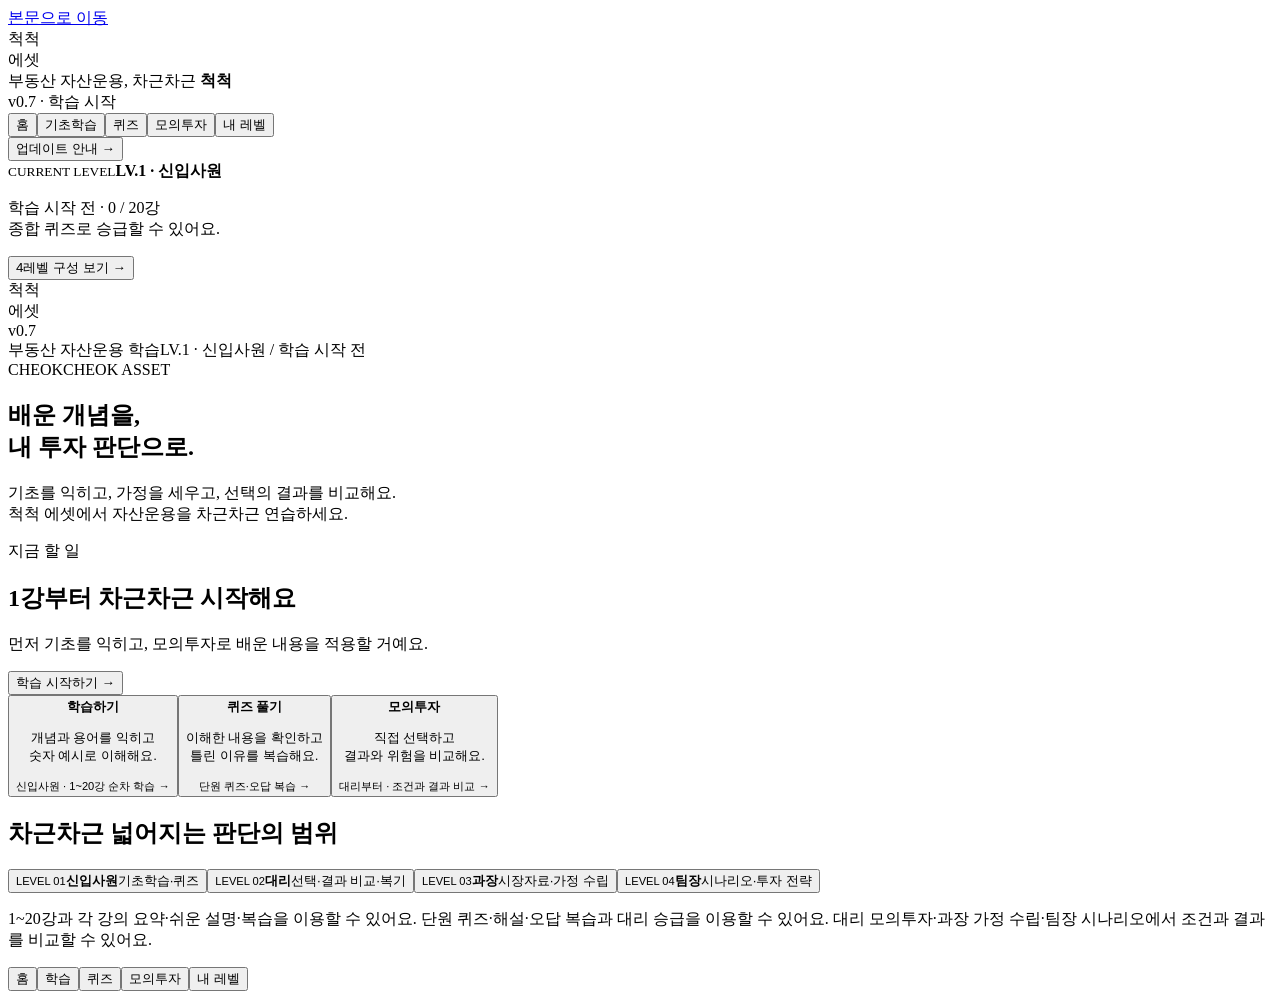
==== commit a7a2324b: "Release v0.7: preserve damaged records and stabilize learning integration Keep current routes and re" ====
--- a/source/template.html
+++ b/source/template.html
@@ -1,8 +1,8 @@
 <!doctype html>
 <html lang="ko"><head><meta charset="utf-8"><meta name="viewport" content="width=device-width,initial-scale=1,viewport-fit=cover"><meta name="theme-color" content="#FBFCFE"><meta name="referrer" content="no-referrer"><meta http-equiv="Content-Security-Policy" content="__CSP__"><meta name="description" content="척척 에셋: 기초학습에서 모의투자와 투자 판단까지 이어지는 부동산 자산운용 교육 프로그램."><title>척척 에셋</title><style>__CSS__</style></head>
-<body><a class="skip-link" href="#mainContent">본문으로 이동</a><div class="shell"><aside class="side"><div class="cc-side-brand"><div class="asset-brand"><div class="cc-logo" aria-label="척척"><div class="cc-wordmark">척척</div><span class="cc-smile"></span></div><span class="asset-tag">에셋</span></div><div class="cc-tagline">부동산 자산운용, 차근차근 <b>척척</b></div><span class="version">v0.6 · 학습 시작</span></div>
+<body><a id="skipContent" class="skip-link" href="#mainContent">본문으로 이동</a><div class="shell"><aside class="side"><div class="cc-side-brand"><div class="asset-brand"><div class="cc-logo" aria-label="척척"><div class="cc-wordmark">척척</div><span class="cc-smile"></span></div><span class="asset-tag">에셋</span></div><div class="cc-tagline">부동산 자산운용, 차근차근 <b>척척</b></div><span class="version">v0.7 · 학습 시작</span></div>
 <nav class="nav" aria-label="주 메뉴"><button type="button" data-nav="home" data-view="home"><span data-icon="home"></span>홈</button><button type="button" data-nav="learn" data-view="learn"><span data-icon="learn"></span>기초학습</button><button type="button" data-nav="quiz" data-view="quiz"><span data-icon="quiz"></span>퀴즈</button><button type="button" data-nav="invest" data-view="invest"><span data-icon="invest"></span>모의투자</button><button type="button" data-nav="level" data-view="level"><span data-icon="level"></span>내 레벨</button></nav><div class="cc-side-divider"></div><div class="cc-side-subnav"><button type="button" data-view="roadmap">업데이트 안내 →</button></div><div class="level-mini"><small>CURRENT LEVEL</small><b id="currentLevel">LV.1 · 신입사원</b><p id="miniProgress">학습 시작 전 · 0 / 20강<br>종합 퀴즈로 승급할 수 있어요.</p><button type="button" data-view="level">4레벨 구성 보기 →</button></div></aside>
-<main class="main" id="mainContent"><div class="inner"><div class="mobile-head"><div class="mobile-brand"><div class="asset-brand"><div class="cc-logo" aria-label="척척"><div class="cc-wordmark">척척</div><span class="cc-smile"></span></div><span class="asset-tag">에셋</span></div></div><span class="version">v0.6</span></div><div class="asset-topline"><span>부동산 자산운용 학습</span><span class="stage-chip" id="stageProgress">LV.1 · 신입사원 / 학습 시작 전</span></div>
+<main class="main" id="mainContent"><div class="inner"><div class="mobile-head"><div class="mobile-brand"><div class="asset-brand"><div class="cc-logo" aria-label="척척"><div class="cc-wordmark">척척</div><span class="cc-smile"></span></div><span class="asset-tag">에셋</span></div></div><span class="version">v0.7</span></div><div class="asset-topline"><span>부동산 자산운용 학습</span><span class="stage-chip" id="stageProgress">LV.1 · 신입사원 / 학습 시작 전</span></div>
 <div id="adminBanner" class="admin-banner" hidden role="status"><div><b>관리자 모드 · 콘텐츠 검토</b><p>모든 수업·퀴즈·완성된 실습이 열려요. 검토 결과는 실제 학습 기록에 반영되지 않아요.</p></div><button id="adminExit" class="secondary" type="button">학습 모드로 돌아가기</button></div><section id="view-home" class="view active"><div class="hero"><span class="eyebrow">CHEOKCHEOK ASSET</span><h1 tabindex="-1">배운 개념을,<br>내 투자 판단으로.</h1><p class="lead">기초를 익히고, 가정을 세우고, 선택의 결과를 비교해요.<br>척척 에셋에서 자산운용을 차근차근 연습하세요.</p></div><div class="asset-next"><div><span class="eyebrow">지금 할 일</span><h2 id="homeNextTitle">1강부터 차근차근 시작해요</h2><p id="homeNextCopy">먼저 기초를 익히고, 모의투자로 배운 내용을 적용할 거예요.</p></div><button type="button" class="primary" id="homeLearningCta" data-view="learn">학습 시작하기 →</button></div>
 <div class="asset-grid"><button type="button" class="asset-card" data-view="learn"><span data-icon="learn"></span><b>학습하기</b><p>개념과 용어를 익히고<br>숫자 예시로 이해해요.</p><small>신입사원 · 1~20강 순차 학습 →</small></button><button type="button" class="asset-card" data-view="quiz"><span data-icon="quiz"></span><b>퀴즈 풀기</b><p>이해한 내용을 확인하고<br>틀린 이유를 복습해요.</p><small>단원 퀴즈·오답 복습 →</small></button><button type="button" class="asset-card" data-view="invest"><span data-icon="invest"></span><b>모의투자</b><p>직접 선택하고<br>결과와 위험을 비교해요.</p><small>대리부터 · 조건과 결과 비교 →</small></button></div>
 <h2 class="section-caption">차근차근 넓어지는 판단의 범위</h2><div class="asset-journey"><button type="button" class="journey-btn" data-view="level" data-level="0"><small>LEVEL 01</small><b>신입사원</b><span>기초학습·퀴즈</span></button><button type="button" class="journey-btn" data-view="level" data-level="1"><small>LEVEL 02</small><b>대리</b><span>선택·결과 비교·복기</span></button><button type="button" class="journey-btn" data-view="level" data-level="2"><small>LEVEL 03</small><b>과장</b><span>시장자료·가정 수립</span></button><button type="button" class="journey-btn" data-view="level" data-level="3"><small>LEVEL 04</small><b>팀장</b><span>시나리오·투자 전략</span></button></div><p class="asset-footnote">1~20강과 각 강의 요약·쉬운 설명·복습을 이용할 수 있어요. 단원 퀴즈·해설·오답 복습과 대리 승급을 이용할 수 있어요. 대리 모의투자·과장 가정 수립·팀장 시나리오에서 조건과 결과를 비교할 수 있어요.</p></section>
@@ -11,5 +11,5 @@
 <section id="view-assumptions" class="view" hidden></section>
 <section id="view-scenarios" class="view" hidden></section>
 <section id="view-level" class="view" hidden><header class="page-head"><span class="eyebrow">LEVEL PATH</span><h1 tabindex="-1">내 레벨</h1><p id="levelCurrentCopy">현재는 LV.1 · 신입사원이에요.</p><a class="quiz-lesson-link" href="#quiz">내 퀴즈 기록·승급 조건 보기 →</a></header><div class="asset-panel admin-entry"><span class="eyebrow">피드백을 위한 콘텐츠 검토</span><h2>전체 내용을 바로 살펴보세요</h2><p>학습 순서·승급 조건을 건너뛰고 수업·퀴즈·모의투자·가정 수립·시나리오 실습을 볼 수 있어요. 이 버튼은 공개된 콘텐츠 검토 기능이며 계정 관리 권한을 제공하지 않아요.</p><button id="adminToggle" class="secondary" type="button" aria-pressed="false">관리자 모드로 보기</button></div><div class="level-note">아래 버튼은 레벨별 구성 미리보기예요. 상위 레벨을 살펴봐도 실제 레벨이나 진도는 바뀌지 않아요.</div><div class="asset-tabs" role="group" aria-label="레벨별 구성 미리보기"><button type="button" data-preview-level="0" aria-pressed="true">신입사원</button><button type="button" data-preview-level="1" aria-pressed="false">대리</button><button type="button" data-preview-level="2" aria-pressed="false">과장</button><button type="button" data-preview-level="3" aria-pressed="false">팀장</button></div><div class="asset-panel" aria-live="polite"><div class="level-heading"><span class="level-number" id="levelNumber">01</span><h2 id="levelName">LV.1 · 신입사원</h2></div><p id="levelMotto" class="level-motto"></p><p id="levelPurpose"></p><ul id="levelFeatures"></ul><span class="status-label">신입사원 학습·퀴즈 · 대리·과장·팀장 실습 제공</span><br><button type="button" class="secondary" id="levelCta">기초학습 구성 보기</button><p class="asset-footnote">대리 승급 조건은 20강 학습 완료와 종합 퀴즈 80점 이상이에요. 과장은 대리 모의투자의 판단·복기를 1회 기록한 뒤 승급 버튼으로 열어요. 팀장은 과장 실습의 가정·근거·복기를 1회 기록한 뒤 승급 버튼으로 열어요. 레벨은 교육 진행 단계이며 실무 자격을 뜻하지 않아요.</p></div></section>
-<section id="view-roadmap" class="view" hidden><header class="page-head"><span class="eyebrow">UPDATES</span><h1 tabindex="-1">업데이트 안내</h1><p>작동하는 단위로 완성하고, 확인하면서 넓혀가요.</p></header><div class="asset-panel"><h2>첫 버전까지 7단계</h2><ol class="roadmap-list"><li><strong>1</strong><span>기본 화면·블루와 옐로우·4레벨 메뉴</span><em>완료</em></li><li><strong>2</strong><span>20강 학습·요약·저장·순차 해금·복습</span><em>2-C 완료</em></li><li><strong>3</strong><span>퀴즈·해설·승급·오답 복습</span><em>완료</em></li><li><strong>4</strong><span>대리: 모의투자·선택과 결과 비교·복기</span><em>완료</em></li><li><strong>5</strong><span>과장: 비교 사례·가정과 근거 수립</span><em>완료</em></li><li><strong>6</strong><span>팀장: 시나리오·민감도 분석·투자 판단</span><em>완료</em></li><li><strong>7</strong><span>계산·저장·승급·모바일 통합 검증</span><em>예정</em></li></ol><p class="asset-footnote">2-A: 학습 화면과 1~4강 완료 · 2-B: 1~10강·같은 사례로 설명 개선 완료 · 2-C: 11~20강·20강 완료 후 복습 안내 완료</p><p class="asset-footnote">모의투자 학습의 ‘가정 → 계산 → 민감도 분석·투자 판단’ 3단계와 개발 업데이트 번호는 별개입니다.</p></div></section>
+<section id="view-roadmap" class="view" hidden><header class="page-head"><span class="eyebrow">UPDATES</span><h1 tabindex="-1">업데이트 안내</h1><p>작동하는 단위로 완성하고, 확인하면서 넓혀가요.</p></header><div class="asset-panel"><h2>첫 버전까지 7단계</h2><ol class="roadmap-list"><li><strong>1</strong><span>기본 화면·블루와 옐로우·4레벨 메뉴</span><em>완료</em></li><li><strong>2</strong><span>20강 학습·요약·저장·순차 해금·복습</span><em>2-C 완료</em></li><li><strong>3</strong><span>퀴즈·해설·승급·오답 복습</span><em>완료</em></li><li><strong>4</strong><span>대리: 모의투자·선택과 결과 비교·복기</span><em>완료</em></li><li><strong>5</strong><span>과장: 비교 사례·가정과 근거 수립</span><em>완료</em></li><li><strong>6</strong><span>팀장: 시나리오·민감도 분석·투자 판단</span><em>완료</em></li><li><strong>7</strong><span>계산·저장·승급 통합 점검·안정화</span><em>반영</em></li></ol><p class="asset-footnote">2-A: 학습 화면과 1~4강 완료 · 2-B: 1~10강·같은 사례로 설명 개선 완료 · 2-C: 11~20강·20강 완료 후 복습 안내 완료</p><p class="asset-footnote">7단계: 학습부터 팀장 승급까지의 연결·계산·저장 실패·관리자 기록 분리를 점검하고 안정화했어요. 모바일 반응형 코드를 점검했으며, 실제 휴대폰 화면·터치 검증은 남아 있어요.</p><p class="asset-footnote">모의투자 학습의 ‘가정 → 계산 → 민감도 분석·투자 판단’ 3단계와 개발 업데이트 번호는 별개입니다.</p></div></section>
 </div></main></div><nav class="bottom-nav" aria-label="모바일 주 메뉴"><button type="button" data-nav="home" data-view="home"><span data-icon="home"></span>홈</button><button type="button" data-nav="learn" data-view="learn"><span data-icon="learn"></span>학습</button><button type="button" data-nav="quiz" data-view="quiz"><span data-icon="quiz"></span>퀴즈</button><button type="button" data-nav="invest" data-view="invest"><span data-icon="invest"></span>모의투자</button><button type="button" data-nav="level" data-view="level"><span data-icon="level"></span>내 레벨</button></nav><noscript>화면 이동을 이용하려면 JavaScript를 허용해 주세요.</noscript><script>__JS__</script></body></html>
